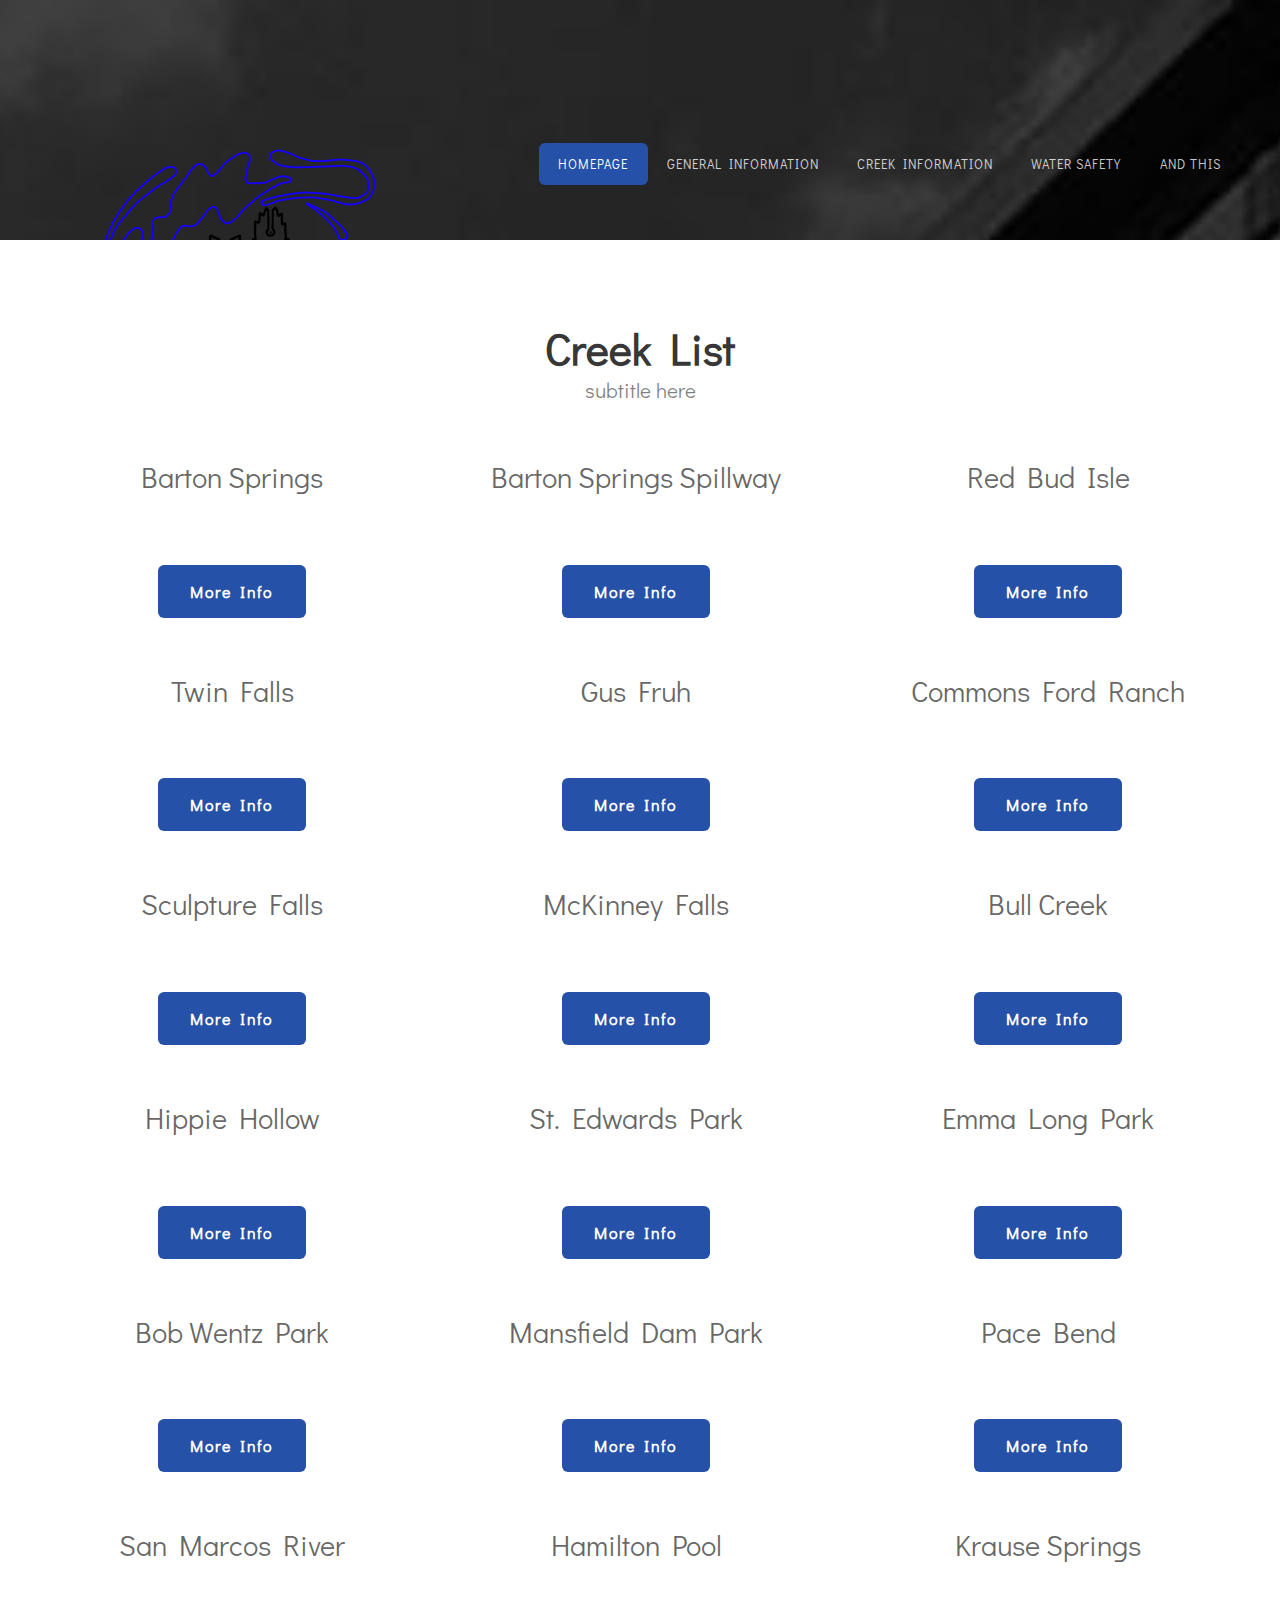
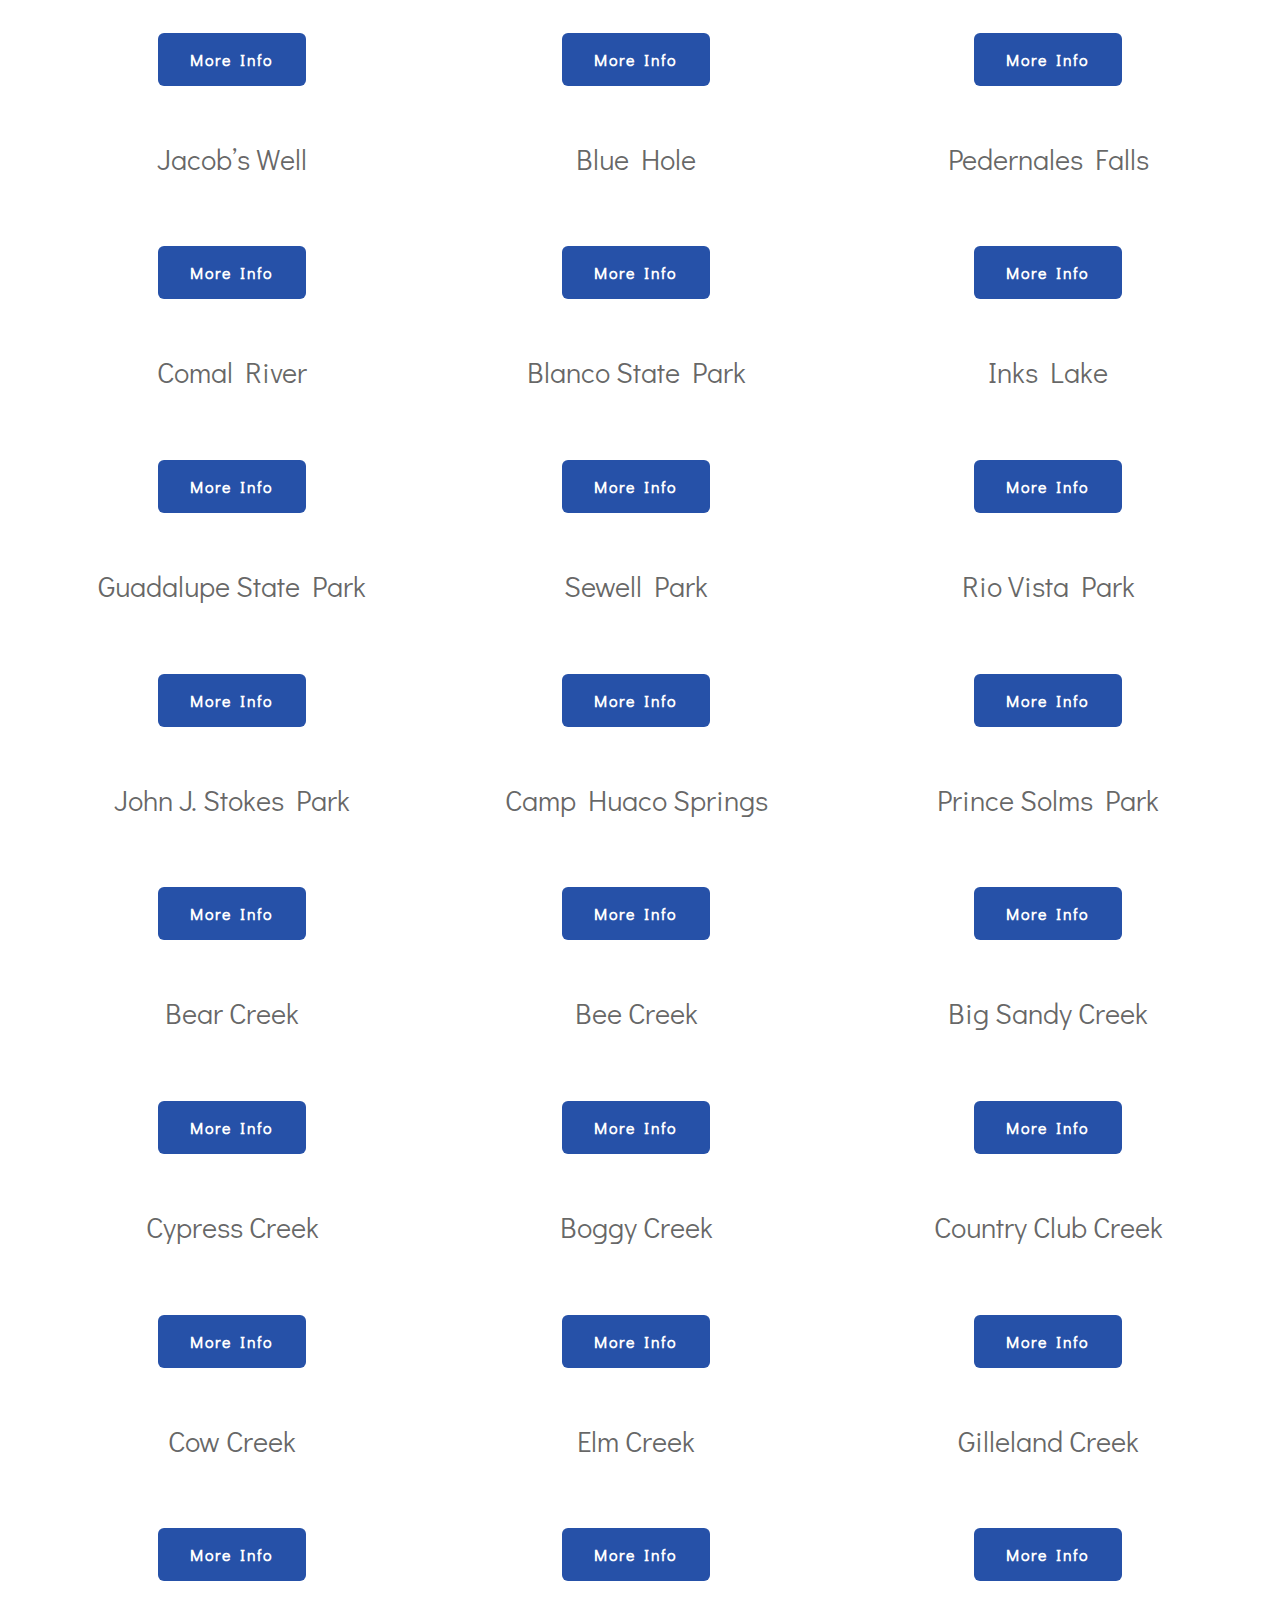
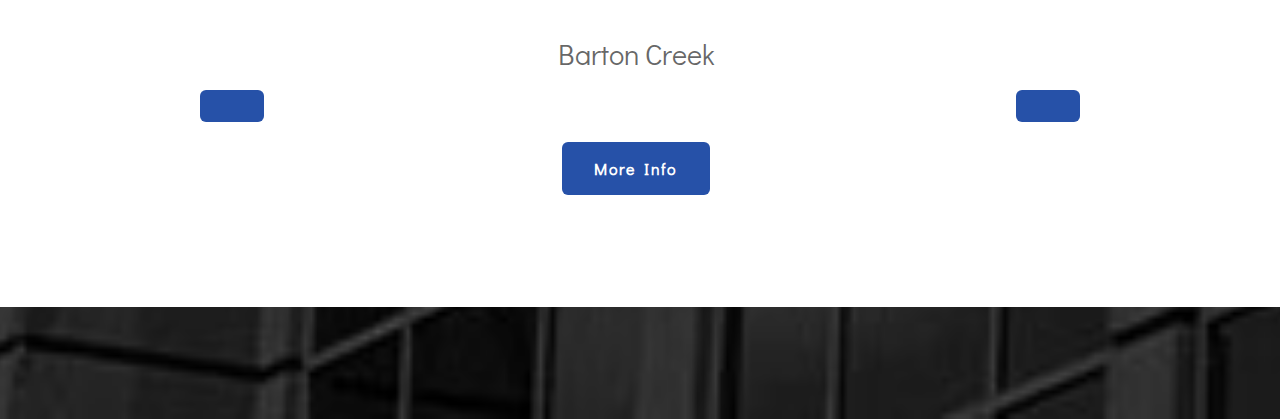
==== Data.html @ 2e0d434b "Update Data.html" ====
<!DOCTYPE html PUBLIC "-//W3C//DTD XHTML 1.0 Strict//EN" "http://www.w3.org/TR/xhtml1/DTD/xhtml1-strict.dtd">
<!--
Design by TEMPLATED
http://templated.co
Released for free under the Creative Commons Attribution License

Name       : Assembly 
Description: A two-column, fixed-width design with dark color scheme.
Version    : 1.0
Released   : 20140330

-->
<html xmlns="http://www.w3.org/1999/xhtml">
<head>
<meta http-equiv="Content-Type" content="text/html; charset=utf-8" />
<title></title>
<meta name="keywords" content="" />
<meta name="description" content="" />
<link href="http://fonts.googleapis.com/css?family=Didact+Gothic" rel="stylesheet" />
<link href="default.css" rel="stylesheet" type="text/css" media="all" />
<link href="fonts.css" rel="stylesheet" type="text/css" media="all" />

<!--[if IE 6]><link href="default_ie6.css" rel="stylesheet" type="text/css" /><![endif]-->
</head>
<body>
<div id="header-wrapper">
	<div id="header" class="container">
		<div id="logo">
			<left><a href="index.html"><img src="Watxrfinal.png" alt="Logo" style="width:400px;height:300px;"></a></left>
		</div>
		<div id="menu">
			<ul>
				<li class="active"><a href="index.html" accesskey="1" title="">Homepage</a></li>
				<li><a href="#" accesskey="2" title="">General Information</a></li>
				<li><a href="Data.html" accesskey="3" title="">Creek Information</a></li>
				<li><a href="#" accesskey="4" title="">Water Safety</a></li>
				<li><a href="#" accesskey="5" title="">And this</a></li>
			</ul>
		</div>
	</div>

<div id="wrapper">
	<div id="three-column" class="container">	
		<div class="title">		
			<h2>Creek List</h2>
			<span class="byline">subtitle here</span>
			
		</div>
		<div class="boxA">
			<p style="font-size:180%;">Barton Springs</p>
			<a href="#" class="button button-alt">More Info</a>
			
		</div>
		<div class="boxB">
			<p  style="font-size:180%;">Barton Springs Spillway</p>
			<a href="#" class="button button-alt">More Info</a>
			
		</div>
			
		<div class="boxC">
			<p  style="font-size:180%;">Red Bud Isle</p>
			<a href="#" class="button button-alt">More Info</a>
		</div>
	</div>
	
	<div id="three-column" class="container">
		<div class="title">
			<h6></h6>
			<span class="byline"></span>
			
		</div>
		<div class="boxA">
			<p style="font-size:180%;">Twin Falls</p>
			<a href="#" class="button button-alt">More Info</a>
			
		</div>
		<div class="boxB">
			<p  style="font-size:180%;">Gus Fruh</p>
			<a href="#" class="button button-alt">More Info</a>
			
		</div>
			
		<div class="boxC">
			<p  style="font-size:180%;">Commons Ford Ranch</p>
			<a href="#" class="button button-alt">More Info</a>
		</div>
	</div>

	<div id="three-column" class="container">
		<div class="title">
			<h6></h6>
			<span class="byline"></span>
			
		</div>
		<div class="boxA">
			<p style="font-size:180%;">Sculpture Falls</p>
			<a href="#" class="button button-alt">More Info</a>
			
		</div>
		<div class="boxB">
			<p  style="font-size:180%;">McKinney Falls</p>
			<a href="#" class="button button-alt">More Info</a>
			
		</div>
			
		<div class="boxC">
			<p  style="font-size:180%;">Bull Creek</p>
			<a href="#" class="button button-alt">More Info</a>
		</div>
	</div>
	
	<div id="three-column" class="container">
		<div class="title">
			<h6></h6>
			<span class="byline"></span>
			
		</div>
		<div class="boxA">
			<p style="font-size:180%;">Hippie Hollow</p>
			<a href="#" class="button button-alt">More Info</a>
			
		</div>
		<div class="boxB">
			<p  style="font-size:180%;">St. Edwards Park</p>
			<a href="#" class="button button-alt">More Info</a>
			
		</div>
			
		<div class="boxC">
			<p  style="font-size:180%;">Emma Long Park</p>
			<a href="#" class="button button-alt">More Info</a>
		</div>
	</div>

	<div id="three-column" class="container">
		<div class="title">
			<h6></h6>
			<span class="byline"></span>
			
		</div>
		<div class="boxA">
			<p style="font-size:180%;">Bob Wentz Park</p>
			<a href="#" class="button button-alt">More Info</a>
			
		</div>
		<div class="boxB">
			<p  style="font-size:180%;">Mansfield Dam Park</p>
			<a href="#" class="button button-alt">More Info</a>
			
		</div>
			
		<div class="boxC">
			<p  style="font-size:180%;">Pace Bend</p>
			<a href="#" class="button button-alt">More Info</a>
		</div>
	</div>
	
	<div id="three-column" class="container">
		<div class="title">
			<h6></h6>
			<span class="byline"></span>
			
		</div>
		<div class="boxA">
			<p style="font-size:180%;">San Marcos River</p>
			<a href="#" class="button button-alt">More Info</a>
			
		</div>
		<div class="boxB">
			<p  style="font-size:180%;">Hamilton Pool</p>
			<a href="#" class="button button-alt">More Info</a>
			
		</div>
			
		<div class="boxC">
			<p  style="font-size:180%;">Krause Springs</p>
			<a href="#" class="button button-alt">More Info</a>
		</div>
	</div>
	
	<div id="three-column" class="container">
		<div class="title">
			<h6></h6>
			<span class="byline"></span>
			
		</div>
		<div class="boxA">
			<p style="font-size:180%;">Jacob’s Well</p>
			<a href="#" class="button button-alt">More Info</a>
			
		</div>
		<div class="boxB">
			<p  style="font-size:180%;">Blue Hole</p>
			<a href="#" class="button button-alt">More Info</a>
			
		</div>
			
		<div class="boxC">
			<p  style="font-size:180%;">Pedernales Falls</p>
			<a href="#" class="button button-alt">More Info</a>
		</div>
	</div>
	
	<div id="three-column" class="container">
		<div class="title">
			<h6></h6>
			<span class="byline"></span>
			
		</div>
		<div class="boxA">
			<p style="font-size:180%;">Comal River</p>
			<a href="#" class="button button-alt">More Info</a>
			
		</div>
		<div class="boxB">
			<p  style="font-size:180%;">Blanco State Park</p>
			<a href="#" class="button button-alt">More Info</a>
			
		</div>
			
		<div class="boxC">
			<p  style="font-size:180%;">Inks Lake</p>
			<a href="#" class="button button-alt">More Info</a>
		</div>
	</div>
	
	<div id="three-column" class="container">
		<div class="title">
			<h6></h6>
			<span class="byline"></span>
			
		</div>
		<div class="boxA">
			<p style="font-size:180%;">Guadalupe State Park</p>
			<a href="#" class="button button-alt">More Info</a>
			
		</div>
		<div class="boxB">
			<p  style="font-size:180%;">Sewell Park</p>
			<a href="#" class="button button-alt">More Info</a>
			
		</div>
			
		<div class="boxC">
			<p  style="font-size:180%;">Rio Vista Park</p>
			<a href="#" class="button button-alt">More Info</a>
		</div>
	</div>
	
	<div id="three-column" class="container">
		<div class="title">
			<h6></h6>
			<span class="byline"></span>
			
		</div>
		<div class="boxA">
			<p style="font-size:180%;">John J. Stokes Park</p>
			<a href="#" class="button button-alt">More Info</a>
			
		</div>
		<div class="boxB">
			<p  style="font-size:180%;">Camp Huaco Springs</p>
			<a href="#" class="button button-alt">More Info</a>
			
		</div>
			
		<div class="boxC">
			<p  style="font-size:180%;">Prince Solms Park</p>
			<a href="#" class="button button-alt">More Info</a>
		</div>
	</div>
	
	<div id="three-column" class="container">
		<div class="title">
			<h6></h6>
			<span class="byline"></span>
			
		</div>
		<div class="boxA">
			<p style="font-size:180%;">Bear Creek</p>
			<a href="#" class="button button-alt">More Info</a>
			
		</div>
		<div class="boxB">
			<p  style="font-size:180%;">Bee Creek</p>
			<a href="#" class="button button-alt">More Info</a>
			
		</div>
			
		<div class="boxC">
			<p  style="font-size:180%;">Big Sandy Creek</p>
			<a href="#" class="button button-alt">More Info</a>
		</div>
		
		<div id="three-column" class="container">
		<div class="title">
			<h6></h6>
			<span class="byline"></span>
			
		</div>
		<div class="boxA">
			<p style="font-size:180%;">Cypress Creek</p>
			<a href="#" class="button button-alt">More Info</a>
			
		</div>
		<div class="boxB">
			<p  style="font-size:180%;">Boggy Creek</p>
			<a href="#" class="button button-alt">More Info</a>
			
		</div>
			
		<div class="boxC">
			<p  style="font-size:180%;">Country Club Creek</p>
			<a href="#" class="button button-alt">More Info</a>
		</div>
			
	<div id="three-column" class="container">
		<div class="title">
			<h6></h6>
			<span class="byline"></span>
			
		</div>
		<div class="boxA">
			<p style="font-size:180%;">Cow Creek</p>
			<a href="#" class="button button-alt">More Info</a>
			
		</div>
		<div class="boxB">
			<p  style="font-size:180%;">Elm Creek</p>
			<a href="#" class="button button-alt">More Info</a>
			
		</div>
			
		<div class="boxC">
			<p  style="font-size:180%;">Gilleland Creek</p>
			<a href="#" class="button button-alt">More Info</a>
		</div>
	</div>
			
	<div id="three-column" class="container">
		<div class="title">
			<h6></h6>
			<span class="byline"></span>
			
		</div>
		<div class="boxA">
			<p style="font-size:180%;"></p>
			<a href="#" class="button button-alt"></a>
			
		</div>
		<div class="boxB">
			<p  style="font-size:180%;">Barton Creek</p>
			<a href="#" class="button button-alt">More Info</a>
			
		</div>
			
		<div class="boxC">
			<p  style="font-size:180%;"></p>
			<a href="#" class="button button-alt"></a>
		</div>
	</div>
---- default.css ----
html, body
	{
		height: 100%;
	}
	
	body
	{
		margin: 0px;
		padding: 0px;
		background: #181818;
		font-family: 'Didact Gothic', sans-serif;
		font-size: 12pt;
		font-weight: 200;
		color: #FFF;
	}
	
	
	h1, h2, h3
	{
		margin: 0;
		padding: 0;
	}
	
	p, ol, ul
	{
		margin-top: 0;
	}
	
	ol, ul
	{
		padding: 0;
		list-style: none;
	}
	
	p
	{
		line-height: 180%;
	}
	
	strong
	{
	}
	
	a
	{
		color: #ee0000;
	}
	
	a:hover
	{
		text-decoration: none;
	}
	
	.container
	{
		overflow: hidden;
		margin: 0em auto;
		width: 1200px;
	}
	
/*********************************************************************************/
/* Image Style                                                                   */
/*********************************************************************************/

	.image
	{
		display: inline-block;
	}
	
	.image img
	{
		display: block;
		width: 100%;
	}
	
	.image-full
	{
		display: block;
		width: 100%;
		margin: 0 0 2em 0;
	}
	
	.image-left
	{
		float: left;
		margin: 0 2em 2em 0;
	}
	
	.image-centered
	{
		display: block;
		margin: 0 0 2em 0;
	}
	
	.image-centered img
	{
		margin: 0 auto;
		width: auto;
	}

/*********************************************************************************/
/* List Styles                                                                   */
/*********************************************************************************/

	ul.style1
	{
	}
	
	ul.actions
	{
	}
	
	ul.actions li
	{
		display: inline-block;
		padding: 0em 0.50em;
	}


/*********************************************************************************/
/* Social Icon Styles                                                            */
/*********************************************************************************/

	ul.contact
	{
		margin: 0;
		padding: 2em 0em 0em 0em;
		list-style: none;
	}
	
	ul.contact li
	{
		display: inline-block;
		padding: 0em 0.30em;
		font-size: 1em;
	}
	
	ul.contact li span
	{
		display: none;
		margin: 0;
		padding: 0;
	}
	
	ul.contact li a
	{
		color: #FFF;
	}
	
	ul.contact li a:before
	{
		display: inline-block;
		background: #3f3f3f;
		width: 40px;
		height: 40px;
		line-height: 40px;
		border-radius: 20px;
		text-align: center;
		color: #FFFFFF;
	}
	
	ul.contact li a.icon-twitter:before { background: #2DAAE4; }
	ul.contact li a.icon-facebook:before { background: #39599F; }
	ul.contact li a.icon-dribbble:before { background: #C4376B;	}
	ul.contact li a.icon-tumblr:before { background: #31516A; }
	ul.contact li a.icon-rss:before { background: #F2600B; }

/*********************************************************************************/
/* Button Style                                                                  */
/*********************************************************************************/

	.button
	{
		display: inline-block;
		padding: 1em 2em 1em 2em;
		letter-spacing: 0.10em;
		margin-top: 2em;
		padding: 1.40em 3em;
		background: #2651a8;
		border-radius: 6px;
		text-decoration: none;
		font-weight: 700;
		font-size: 1em;
		color: #FFF;
	}
	
	.button-alt
	{
		padding: 1em 2em;
		border-color: rgba(0,0,0,.8);
		color: #FFF;
	}
		
/*********************************************************************************/
/* 4-column                                                                      */
/*********************************************************************************/

	.box1,
	.box2,
	.box3,
	.box4
	{
		width: 235px;
	}
	
	.box1,
	.box2,
	.box3,
	{
		float: left;
		margin-right: 20px;
	}
	
	.box4
	{
		float: right;
	}
	
/*********************************************************************************/
/* 3-column                                                                      */
/*********************************************************************************/

	.boxA,
	.boxB,
	.boxC
	{
		width: 384px;
	}

	.boxA,
	.boxB
	{
		float: left;
		margin-right: 20px;
	}
	
	.boxC
	{
		float: right;
	}

/*********************************************************************************/
/* 2-column                                                                      */
/*********************************************************************************/

	.tbox1,
	.tbox2
	{
		width: 575px;
	}
	
	.tbox1
	{
		float: left;
	}

	.tbox2
	{
		float: right;
	}

	
/*********************************************************************************/
/* Heading Titles                                                                */
/*********************************************************************************/

	.title
	{
		margin-bottom: 3em;
	}
	
	.title h2
	{
		font-size: 2.7em;
	}
	
	.title .byline
	{
		font-size: 1.3em;
		color: rgba(255,255,255,0.60);
	}

/*********************************************************************************/
/* Header                                                                        */
/*********************************************************************************/

	#wrapper
	{
		position: relative;
		padding: 5em 0em 7em 0em;
		background: #FFF;
	}

/*********************************************************************************/
/* Header                                                                        */
/*********************************************************************************/

	#header-wrapper
	{
		position: relative;
		padding: 5em 0em 7em 0em;
		background: #111111 url(images/header-bg.jpg) no-repeat center;
		background-size: cover;
	}

	#header
	{
		position: relative;
		padding: 5em 0em;
	}

/*********************************************************************************/
/* Logo                                                                          */
/*********************************************************************************/

	#logo
	{
		position: absolute;
		top: 3.6em;
		left: 0;
	}
	
	#logo h1
	{
		font-size: 2.6em;
		color: #79C255;
	}
	
	#logo a
	{
		text-decoration: none;
		color: rgba(255,255,255,1);
	}

/*********************************************************************************/
/* Menu                                                                          */
/*********************************************************************************/

	#menu
	{
		position: absolute;
		top: 4.5em;
		right: 0;
	}
	
	#menu ul
	{
		display: inline-block;
	}
	
	#menu li
	{
		display: block;
		float: left;
		text-align: center;
	}
	
	#menu li a, #menu li span
	{
		padding: 1em 1.5em;
		letter-spacing: 1px;
		text-decoration: none;
		text-transform: uppercase;
		font-size: 0.8em;
		color: rgba(255,255,255,0.80);
	}
	
	#menu li:hover a, #menu li.active a, #menu li.active span
	{
	}
	
	#menu .active a
	{
		background: #2651a8;
		border-radius: 6px;
		color: rgba(255,255,255,1);
	}
	
	#menu .icon
	{
	}

/*********************************************************************************/
/* Banner                                                                        */
/*********************************************************************************/

	#banner
	{
		padding-top: 10em;
		text-align: center;
	}
	
	#banner .title h2
	{
		font-size: 4em;
	}
	
	#banner .title .byline
	{
		font-size: 2em;
	}
	
	#banner .button
	{
		margin-top: 2em;
		padding: 1.40em 3em;
		border-radius: 6px;
		font-weight: 700;
		font-size: 1em;
		
	}
	
	.banner
	{
		margin-bottom: 5em;
	}

/*********************************************************************************/
/* Page                                                                          */
/*********************************************************************************/

	#page
	{
	}

/*********************************************************************************/
/* Content                                                                       */
/*********************************************************************************/

	#content
	{
	}

/*********************************************************************************/
/* Sidebar                                                                       */
/*********************************************************************************/

	#sidebar
	{
	}

/*********************************************************************************/
/* Footer                                                                        */
/*********************************************************************************/

	#footer
	{
	}

/*********************************************************************************/
/* Copyright                                                                     */
/*********************************************************************************/

	#copyright
	{
		overflow: hidden;
		padding: 5em 0em;
		border-top: 1px solid rgba(0,0,0,0.08);
	}
	
	#copyright p
	{
		text-align: center;
		font-size: 1em;
		color: rgba(255,255,255,0.3);
	}
	
	#copyright a
	{
		text-decoration: none;
		color: rgba(255,255,255,0.6);
	}


/*********************************************************************************/
/* Welcome                                                                       */
/*********************************************************************************/

	#welcome
	{
		position: relative;
		padding: 7em 0em 7em 0em;
		background: #2651a8;
		background-size: cover;
		text-align: center;
	}
	
	#welcome .container
	{
		width: 1000px;
		padding: 0px 100px;
		color: rgba(255,255,255,0.8);
	}
	
	#welcome a
	{
		color: rgba(255,255,255,1);
	}
	
	#welcome .button
	{
		background: #FFF;
		color: #2651a8;
	}


/*********************************************************************************/
/* Extra                                                                         */
/*********************************************************************************/

	#three-column
	{
		text-align: center;
		color: rgba(0,0,0,0.6);
	}

	#three-column .fa
	{
		display: block;
		padding: 1em 0em;
		color: rgba(0,0,0,1);
		font-size: 2em;
	}
	
	#three-column .title h2
	{
		font-weight: bold;
		color: rgba(0,0,0,0.8);
	}

	#three-column .title .byline
	{
		text-align: center;
		color: rgba(0,0,0,.5);
	}
---- fonts.css ----
@charset 'UTF-8';

@font-face{font-family:'FontAwesome';src:url('font/fontawesome-webfont.eot?v=4.0.1');src:url('font/fontawesome-webfont.eot?#iefix&v=4.0.1') format('embedded-opentype'),url('font/fontawesome-webfont.woff?v=4.0.1') format('woff'),url('font/fontawesome-webfont.ttf?v=4.0.1') format('truetype'),url('font/fontawesome-webfont.svg?v=4.0.1#fontawesomeregular') format('svg');font-weight:normal;font-style:normal}

/*********************************************************************************/
/* Icons                                                                         */
/* Powered by Font Awesome by Dave Gandy | http://fontawesome.io                 */
/* Licensed under the SIL OFL 1.1 (font), MIT (CSS)                              */
/*********************************************************************************/

	.fa
	{
		text-decoration: none;
	}

		.fa:before
		{
			display:inline-block;
			font-family: FontAwesome;
			font-size: 1.25em;
			text-decoration: none;
			font-style: normal;
			font-weight: normal;
			line-height: 1;
			-webkit-font-smoothing:antialiased;
			-moz-osx-font-smoothing:grayscale;
		}

		.fa-lg{font-size:1.3333333333333333em;line-height:.75em;vertical-align:-15%}
		.fa-2x{font-size:2em}
		.fa-3x{font-size:3em}
		.fa-4x{font-size:4em}
		.fa-5x{font-size:5em}
		.fa-fw{width:1.2857142857142858em;text-align:center}
		.fa-ul{padding-left:0;margin-left:2.142857142857143em;list-style-type:none}.fa-ul>li{position:relative}
		.fa-li{position:absolute;left:-2.142857142857143em;width:2.142857142857143em;top:.14285714285714285em;text-align:center}.fa-li.fa-lg{left:-1.8571428571428572em}
		.fa-border{padding:.2em .25em .15em;border:solid .08em #eee;border-radius:.1em}
		.pull-right{float:right}
		.pull-left{float:left}
		.fa.pull-left{margin-right:.3em}
		.fa.pull-right{margin-left:.3em}
		.fa-spin{-webkit-animation:spin 2s infinite linear;-moz-animation:spin 2s infinite linear;-o-animation:spin 2s infinite linear;animation:spin 2s infinite linear}
		@-moz-keyframes spin{0%{-moz-transform:rotate(0deg)} 100%{-moz-transform:rotate(359deg)}}@-webkit-keyframes spin{0%{-webkit-transform:rotate(0deg)} 100%{-webkit-transform:rotate(359deg)}}@-o-keyframes spin{0%{-o-transform:rotate(0deg)} 100%{-o-transform:rotate(359deg)}}@-ms-keyframes spin{0%{-ms-transform:rotate(0deg)} 100%{-ms-transform:rotate(359deg)}}@keyframes spin{0%{transform:rotate(0deg)} 100%{transform:rotate(359deg)}}.fa-rotate-90{filter:progid:DXImageTransform.Microsoft.BasicImage(rotation=1);-webkit-transform:rotate(90deg);-moz-transform:rotate(90deg);-ms-transform:rotate(90deg);-o-transform:rotate(90deg);transform:rotate(90deg)}
		.fa-rotate-180{filter:progid:DXImageTransform.Microsoft.BasicImage(rotation=2);-webkit-transform:rotate(180deg);-moz-transform:rotate(180deg);-ms-transform:rotate(180deg);-o-transform:rotate(180deg);transform:rotate(180deg)}
		.fa-rotate-270{filter:progid:DXImageTransform.Microsoft.BasicImage(rotation=3);-webkit-transform:rotate(270deg);-moz-transform:rotate(270deg);-ms-transform:rotate(270deg);-o-transform:rotate(270deg);transform:rotate(270deg)}
		.fa-flip-horizontal{filter:progid:DXImageTransform.Microsoft.BasicImage(rotation=0, mirror=1);-webkit-transform:scale(-1, 1);-moz-transform:scale(-1, 1);-ms-transform:scale(-1, 1);-o-transform:scale(-1, 1);transform:scale(-1, 1)}
		.fa-flip-vertical{filter:progid:DXImageTransform.Microsoft.BasicImage(rotation=2, mirror=1);-webkit-transform:scale(1, -1);-moz-transform:scale(1, -1);-ms-transform:scale(1, -1);-o-transform:scale(1, -1);transform:scale(1, -1)}
		.fa-stack{position:relative;display:inline-block;width:2em;height:2em;line-height:2em;vertical-align:middle}
		.fa-stack-1x,.fa-stack-2x{position:absolute;left:0;width:100%;text-align:center}
		.fa-stack-1x{line-height:inherit}
		.fa-stack-2x{font-size:2em}
		.fa-inverse{color:#fff}
		.fa-glass:before{content:"\f000"}
		.fa-music:before{content:"\f001"}
		.fa-search:before{content:"\f002"}
		.fa-envelope-o:before{content:"\f003"}
		.fa-heart:before{content:"\f004"}
		.fa-star:before{content:"\f005"}
		.fa-star-o:before{content:"\f006"}
		.fa-user:before{content:"\f007"}
		.fa-film:before{content:"\f008"}
		.fa-th-large:before{content:"\f009"}
		.fa-th:before{content:"\f00a"}
		.fa-th-list:before{content:"\f00b"}
		.fa-check:before{content:"\f00c"}
		.fa-times:before{content:"\f00d"}
		.fa-search-plus:before{content:"\f00e"}
		.fa-search-minus:before{content:"\f010"}
		.fa-power-off:before{content:"\f011"}
		.fa-signal:before{content:"\f012"}
		.fa-gear:before,.fa-cog:before{content:"\f013"}
		.fa-trash-o:before{content:"\f014"}
		.fa-home:before{content:"\f015"}
		.fa-file-o:before{content:"\f016"}
		.fa-clock-o:before{content:"\f017"}
		.fa-road:before{content:"\f018"}
		.fa-download:before{content:"\f019"}
		.fa-arrow-circle-o-down:before{content:"\f01a"}
		.fa-arrow-circle-o-up:before{content:"\f01b"}
		.fa-inbox:before{content:"\f01c"}
		.fa-play-circle-o:before{content:"\f01d"}
		.fa-rotate-right:before,.fa-repeat:before{content:"\f01e"}
		.fa-refresh:before{content:"\f021"}
		.fa-list-alt:before{content:"\f022"}
		.fa-lock:before{content:"\f023"}
		.fa-flag:before{content:"\f024"}
		.fa-headphones:before{content:"\f025"}
		.fa-volume-off:before{content:"\f026"}
		.fa-volume-down:before{content:"\f027"}
		.fa-volume-up:before{content:"\f028"}
		.fa-qrcode:before{content:"\f029"}
		.fa-barcode:before{content:"\f02a"}
		.fa-tag:before{content:"\f02b"}
		.fa-tags:before{content:"\f02c"}
		.fa-book:before{content:"\f02d"}
		.fa-bookmark:before{content:"\f02e"}
		.fa-print:before{content:"\f02f"}
		.fa-camera:before{content:"\f030"}
		.fa-font:before{content:"\f031"}
		.fa-bold:before{content:"\f032"}
		.fa-italic:before{content:"\f033"}
		.fa-text-height:before{content:"\f034"}
		.fa-text-width:before{content:"\f035"}
		.fa-align-left:before{content:"\f036"}
		.fa-align-center:before{content:"\f037"}
		.fa-align-right:before{content:"\f038"}
		.fa-align-justify:before{content:"\f039"}
		.fa-list:before{content:"\f03a"}
		.fa-dedent:before,.fa-outdent:before{content:"\f03b"}
		.fa-indent:before{content:"\f03c"}
		.fa-video-camera:before{content:"\f03d"}
		.fa-picture-o:before{content:"\f03e"}
		.fa-pencil:before{content:"\f040"}
		.fa-map-marker:before{content:"\f041"}
		.fa-adjust:before{content:"\f042"}
		.fa-tint:before{content:"\f043"}
		.fa-edit:before,.fa-pencil-square-o:before{content:"\f044"}
		.fa-share-square-o:before{content:"\f045"}
		.fa-check-square-o:before{content:"\f046"}
		.fa-move:before{content:"\f047"}
		.fa-step-backward:before{content:"\f048"}
		.fa-fast-backward:before{content:"\f049"}
		.fa-backward:before{content:"\f04a"}
		.fa-play:before{content:"\f04b"}
		.fa-pause:before{content:"\f04c"}
		.fa-stop:before{content:"\f04d"}
		.fa-forward:before{content:"\f04e"}
		.fa-fast-forward:before{content:"\f050"}
		.fa-step-forward:before{content:"\f051"}
		.fa-eject:before{content:"\f052"}
		.fa-chevron-left:before{content:"\f053"}
		.fa-chevron-right:before{content:"\f054"}
		.fa-plus-circle:before{content:"\f055"}
		.fa-minus-circle:before{content:"\f056"}
		.fa-times-circle:before{content:"\f057"}
		.fa-check-circle:before{content:"\f058"}
		.fa-question-circle:before{content:"\f059"}
		.fa-info-circle:before{content:"\f05a"}
		.fa-crosshairs:before{content:"\f05b"}
		.fa-times-circle-o:before{content:"\f05c"}
		.fa-check-circle-o:before{content:"\f05d"}
		.fa-ban:before{content:"\f05e"}
		.fa-arrow-left:before{content:"\f060"}
		.fa-arrow-right:before{content:"\f061"}
		.fa-arrow-up:before{content:"\f062"}
		.fa-arrow-down:before{content:"\f063"}
		.fa-mail-forward:before,.fa-share:before{content:"\f064"}
		.fa-resize-full:before{content:"\f065"}
		.fa-resize-small:before{content:"\f066"}
		.fa-plus:before{content:"\f067"}
		.fa-minus:before{content:"\f068"}
		.fa-asterisk:before{content:"\f069"}
		.fa-exclamation-circle:before{content:"\f06a"}
		.fa-gift:before{content:"\f06b"}
		.fa-leaf:before{content:"\f06c"}
		.fa-fire:before{content:"\f06d"}
		.fa-eye:before{content:"\f06e"}
		.fa-eye-slash:before{content:"\f070"}
		.fa-warning:before,.fa-exclamation-triangle:before{content:"\f071"}
		.fa-plane:before{content:"\f072"}
		.fa-calendar:before{content:"\f073"}
		.fa-random:before{content:"\f074"}
		.fa-comment:before{content:"\f075"}
		.fa-magnet:before{content:"\f076"}
		.fa-chevron-up:before{content:"\f077"}
		.fa-chevron-down:before{content:"\f078"}
		.fa-retweet:before{content:"\f079"}
		.fa-shopping-cart:before{content:"\f07a"}
		.fa-folder:before{content:"\f07b"}
		.fa-folder-open:before{content:"\f07c"}
		.fa-resize-vertical:before{content:"\f07d"}
		.fa-resize-horizontal:before{content:"\f07e"}
		.fa-bar-chart-o:before{content:"\f080"}
		.fa-twitter-square:before{content:"\f081"}
		.fa-facebook-square:before{content:"\f082"}
		.fa-camera-retro:before{content:"\f083"}
		.fa-key:before{content:"\f084"}
		.fa-gears:before,.fa-cogs:before{content:"\f085"}
		.fa-comments:before{content:"\f086"}
		.fa-thumbs-o-up:before{content:"\f087"}
		.fa-thumbs-o-down:before{content:"\f088"}
		.fa-star-half:before{content:"\f089"}
		.fa-heart-o:before{content:"\f08a"}
		.fa-sign-out:before{content:"\f08b"}
		.fa-linkedin-square:before{content:"\f08c"}
		.fa-thumb-tack:before{content:"\f08d"}
		.fa-external-link:before{content:"\f08e"}
		.fa-sign-in:before{content:"\f090"}
		.fa-trophy:before{content:"\f091"}
		.fa-github-square:before{content:"\f092"}
		.fa-upload:before{content:"\f093"}
		.fa-lemon-o:before{content:"\f094"}
		.fa-phone:before{content:"\f095"}
		.fa-square-o:before{content:"\f096"}
		.fa-bookmark-o:before{content:"\f097"}
		.fa-phone-square:before{content:"\f098"}
		.fa-twitter:before{content:"\f099"}
		.fa-facebook:before{content:"\f09a"}
		.fa-github:before{content:"\f09b"}
		.fa-unlock:before{content:"\f09c"}
		.fa-credit-card:before{content:"\f09d"}
		.fa-rss:before{content:"\f09e"}
		.fa-hdd-o:before{content:"\f0a0"}
		.fa-bullhorn:before{content:"\f0a1"}
		.fa-bell:before{content:"\f0f3"}
		.fa-certificate:before{content:"\f0a3"}
		.fa-hand-o-right:before{content:"\f0a4"}
		.fa-hand-o-left:before{content:"\f0a5"}
		.fa-hand-o-up:before{content:"\f0a6"}
		.fa-hand-o-down:before{content:"\f0a7"}
		.fa-arrow-circle-left:before{content:"\f0a8"}
		.fa-arrow-circle-right:before{content:"\f0a9"}
		.fa-arrow-circle-up:before{content:"\f0aa"}
		.fa-arrow-circle-down:before{content:"\f0ab"}
		.fa-globe:before{content:"\f0ac"}
		.fa-wrench:before{content:"\f0ad"}
		.fa-tasks:before{content:"\f0ae"}
		.fa-filter:before{content:"\f0b0"}
		.fa-briefcase:before{content:"\f0b1"}
		.fa-fullscreen:before{content:"\f0b2"}
		.fa-group:before{content:"\f0c0"}
		.fa-chain:before,.fa-link:before{content:"\f0c1"}
		.fa-cloud:before{content:"\f0c2"}
		.fa-flask:before{content:"\f0c3"}
		.fa-cut:before,.fa-scissors:before{content:"\f0c4"}
		.fa-copy:before,.fa-files-o:before{content:"\f0c5"}
		.fa-paperclip:before{content:"\f0c6"}
		.fa-save:before,.fa-floppy-o:before{content:"\f0c7"}
		.fa-square:before{content:"\f0c8"}
		.fa-reorder:before{content:"\f0c9"}
		.fa-list-ul:before{content:"\f0ca"}
		.fa-list-ol:before{content:"\f0cb"}
		.fa-strikethrough:before{content:"\f0cc"}
		.fa-underline:before{content:"\f0cd"}
		.fa-table:before{content:"\f0ce"}
		.fa-magic:before{content:"\f0d0"}
		.fa-truck:before{content:"\f0d1"}
		.fa-pinterest:before{content:"\f0d2"}
		.fa-pinterest-square:before{content:"\f0d3"}
		.fa-google-plus-square:before{content:"\f0d4"}
		.fa-google-plus:before{content:"\f0d5"}
		.fa-money:before{content:"\f0d6"}
		.fa-caret-down:before{content:"\f0d7"}
		.fa-caret-up:before{content:"\f0d8"}
		.fa-caret-left:before{content:"\f0d9"}
		.fa-caret-right:before{content:"\f0da"}
		.fa-columns:before{content:"\f0db"}
		.fa-unsorted:before,.fa-sort:before{content:"\f0dc"}
		.fa-sort-down:before,.fa-sort-asc:before{content:"\f0dd"}
		.fa-sort-up:before,.fa-sort-desc:before{content:"\f0de"}
		.fa-envelope:before{content:"\f0e0"}
		.fa-linkedin:before{content:"\f0e1"}
		.fa-rotate-left:before,.fa-undo:before{content:"\f0e2"}
		.fa-legal:before,.fa-gavel:before{content:"\f0e3"}
		.fa-dashboard:before,.fa-tachometer:before{content:"\f0e4"}
		.fa-comment-o:before{content:"\f0e5"}
		.fa-comments-o:before{content:"\f0e6"}
		.fa-flash:before,.fa-bolt:before{content:"\f0e7"}
		.fa-sitemap:before{content:"\f0e8"}
		.fa-umbrella:before{content:"\f0e9"}
		.fa-paste:before,.fa-clipboard:before{content:"\f0ea"}
		.fa-lightbulb-o:before{content:"\f0eb"}
		.fa-exchange:before{content:"\f0ec"}
		.fa-cloud-download:before{content:"\f0ed"}
		.fa-cloud-upload:before{content:"\f0ee"}
		.fa-user-md:before{content:"\f0f0"}
		.fa-stethoscope:before{content:"\f0f1"}
		.fa-suitcase:before{content:"\f0f2"}
		.fa-bell-o:before{content:"\f0a2"}
		.fa-coffee:before{content:"\f0f4"}
		.fa-cutlery:before{content:"\f0f5"}
		.fa-file-text-o:before{content:"\f0f6"}
		.fa-building:before{content:"\f0f7"}
		.fa-hospital:before{content:"\f0f8"}
		.fa-ambulance:before{content:"\f0f9"}
		.fa-medkit:before{content:"\f0fa"}
		.fa-fighter-jet:before{content:"\f0fb"}
		.fa-beer:before{content:"\f0fc"}
		.fa-h-square:before{content:"\f0fd"}
		.fa-plus-square:before{content:"\f0fe"}
		.fa-angle-double-left:before{content:"\f100"}
		.fa-angle-double-right:before{content:"\f101"}
		.fa-angle-double-up:before{content:"\f102"}
		.fa-angle-double-down:before{content:"\f103"}
		.fa-angle-left:before{content:"\f104"}
		.fa-angle-right:before{content:"\f105"}
		.fa-angle-up:before{content:"\f106"}
		.fa-angle-down:before{content:"\f107"}
		.fa-desktop:before{content:"\f108"}
		.fa-laptop:before{content:"\f109"}
		.fa-tablet:before{content:"\f10a"}
		.fa-mobile-phone:before,.fa-mobile:before{content:"\f10b"}
		.fa-circle-o:before{content:"\f10c"}
		.fa-quote-left:before{content:"\f10d"}
		.fa-quote-right:before{content:"\f10e"}
		.fa-spinner:before{content:"\f110"}
		.fa-circle:before{content:"\f111"}
		.fa-mail-reply:before,.fa-reply:before{content:"\f112"}
		.fa-github-alt:before{content:"\f113"}
		.fa-folder-o:before{content:"\f114"}
		.fa-folder-open-o:before{content:"\f115"}
		.fa-expand-o:before{content:"\f116"}
		.fa-collapse-o:before{content:"\f117"}
		.fa-smile-o:before{content:"\f118"}
		.fa-frown-o:before{content:"\f119"}
		.fa-meh-o:before{content:"\f11a"}
		.fa-gamepad:before{content:"\f11b"}
		.fa-keyboard-o:before{content:"\f11c"}
		.fa-flag-o:before{content:"\f11d"}
		.fa-flag-checkered:before{content:"\f11e"}
		.fa-terminal:before{content:"\f120"}
		.fa-code:before{content:"\f121"}
		.fa-reply-all:before{content:"\f122"}
		.fa-mail-reply-all:before{content:"\f122"}
		.fa-star-half-empty:before,.fa-star-half-full:before,.fa-star-half-o:before{content:"\f123"}
		.fa-location-arrow:before{content:"\f124"}
		.fa-crop:before{content:"\f125"}
		.fa-code-fork:before{content:"\f126"}
		.fa-unlink:before,.fa-chain-broken:before{content:"\f127"}
		.fa-question:before{content:"\f128"}
		.fa-info:before{content:"\f129"}
		.fa-exclamation:before{content:"\f12a"}
		.fa-superscript:before{content:"\f12b"}
		.fa-subscript:before{content:"\f12c"}
		.fa-eraser:before{content:"\f12d"}
		.fa-puzzle-piece:before{content:"\f12e"}
		.fa-microphone:before{content:"\f130"}
		.fa-microphone-slash:before{content:"\f131"}
		.fa-shield:before{content:"\f132"}
		.fa-calendar-o:before{content:"\f133"}
		.fa-fire-extinguisher:before{content:"\f134"}
		.fa-rocket:before{content:"\f135"}
		.fa-maxcdn:before{content:"\f136"}
		.fa-chevron-circle-left:before{content:"\f137"}
		.fa-chevron-circle-right:before{content:"\f138"}
		.fa-chevron-circle-up:before{content:"\f139"}
		.fa-chevron-circle-down:before{content:"\f13a"}
		.fa-html5:before{content:"\f13b"}
		.fa-css3:before{content:"\f13c"}
		.fa-anchor:before{content:"\f13d"}
		.fa-unlock-o:before{content:"\f13e"}
		.fa-bullseye:before{content:"\f140"}
		.fa-ellipsis-horizontal:before{content:"\f141"}
		.fa-ellipsis-vertical:before{content:"\f142"}
		.fa-rss-square:before{content:"\f143"}
		.fa-play-circle:before{content:"\f144"}
		.fa-ticket:before{content:"\f145"}
		.fa-minus-square:before{content:"\f146"}
		.fa-minus-square-o:before{content:"\f147"}
		.fa-level-up:before{content:"\f148"}
		.fa-level-down:before{content:"\f149"}
		.fa-check-square:before{content:"\f14a"}
		.fa-pencil-square:before{content:"\f14b"}
		.fa-external-link-square:before{content:"\f14c"}
		.fa-share-square:before{content:"\f14d"}
		.fa-compass:before{content:"\f14e"}
		.fa-toggle-down:before,.fa-caret-square-o-down:before{content:"\f150"}
		.fa-toggle-up:before,.fa-caret-square-o-up:before{content:"\f151"}
		.fa-toggle-right:before,.fa-caret-square-o-right:before{content:"\f152"}
		.fa-euro:before,.fa-eur:before{content:"\f153"}
		.fa-gbp:before{content:"\f154"}
		.fa-dollar:before,.fa-usd:before{content:"\f155"}
		.fa-rupee:before,.fa-inr:before{content:"\f156"}
		.fa-cny:before,.fa-rmb:before,.fa-yen:before,.fa-jpy:before{content:"\f157"}
		.fa-ruble:before,.fa-rouble:before,.fa-rub:before{content:"\f158"}
		.fa-won:before,.fa-krw:before{content:"\f159"}
		.fa-bitcoin:before,.fa-btc:before{content:"\f15a"}
		.fa-file:before{content:"\f15b"}
		.fa-file-text:before{content:"\f15c"}
		.fa-sort-alpha-asc:before{content:"\f15d"}
		.fa-sort-alpha-desc:before{content:"\f15e"}
		.fa-sort-amount-asc:before{content:"\f160"}
		.fa-sort-amount-desc:before{content:"\f161"}
		.fa-sort-numeric-asc:before{content:"\f162"}
		.fa-sort-numeric-desc:before{content:"\f163"}
		.fa-thumbs-up:before{content:"\f164"}
		.fa-thumbs-down:before{content:"\f165"}
		.fa-youtube-square:before{content:"\f166"}
		.fa-youtube:before{content:"\f167"}
		.fa-xing:before{content:"\f168"}
		.fa-xing-square:before{content:"\f169"}
		.fa-youtube-play:before{content:"\f16a"}
		.fa-dropbox:before{content:"\f16b"}
		.fa-stack-overflow:before{content:"\f16c"}
		.fa-instagram:before{content:"\f16d"}
		.fa-flickr:before{content:"\f16e"}
		.fa-adn:before{content:"\f170"}
		.fa-bitbucket:before{content:"\f171"}
		.fa-bitbucket-square:before{content:"\f172"}
		.fa-tumblr:before{content:"\f173"}
		.fa-tumblr-square:before{content:"\f174"}
		.fa-long-arrow-down:before{content:"\f175"}
		.fa-long-arrow-up:before{content:"\f176"}
		.fa-long-arrow-left:before{content:"\f177"}
		.fa-long-arrow-right:before{content:"\f178"}
		.fa-apple:before{content:"\f179"}
		.fa-windows:before{content:"\f17a"}
		.fa-android:before{content:"\f17b"}
		.fa-linux:before{content:"\f17c"}
		.fa-dribbble:before{content:"\f17d"}
		.fa-skype:before{content:"\f17e"}
		.fa-foursquare:before{content:"\f180"}
		.fa-trello:before{content:"\f181"}
		.fa-female:before{content:"\f182"}
		.fa-male:before{content:"\f183"}
		.fa-gittip:before{content:"\f184"}
		.fa-sun-o:before{content:"\f185"}
		.fa-moon-o:before{content:"\f186"}
		.fa-archive:before{content:"\f187"}
		.fa-bug:before{content:"\f188"}
		.fa-vk:before{content:"\f189"}
		.fa-weibo:before{content:"\f18a"}
		.fa-renren:before{content:"\f18b"}
		.fa-pagelines:before{content:"\f18c"}
		.fa-stack-exchange:before{content:"\f18d"}
		.fa-arrow-circle-o-right:before{content:"\f18e"}
		.fa-arrow-circle-o-left:before{content:"\f190"}
		.fa-toggle-left:before,.fa-caret-square-o-left:before{content:"\f191"}
		.fa-dot-circle-o:before{content:"\f192"}
		.fa-wheelchair:before{content:"\f193"}
		.fa-vimeo-square:before{content:"\f194"}
		.fa-turkish-lira:before,.fa-try:before{content:"\f195"}
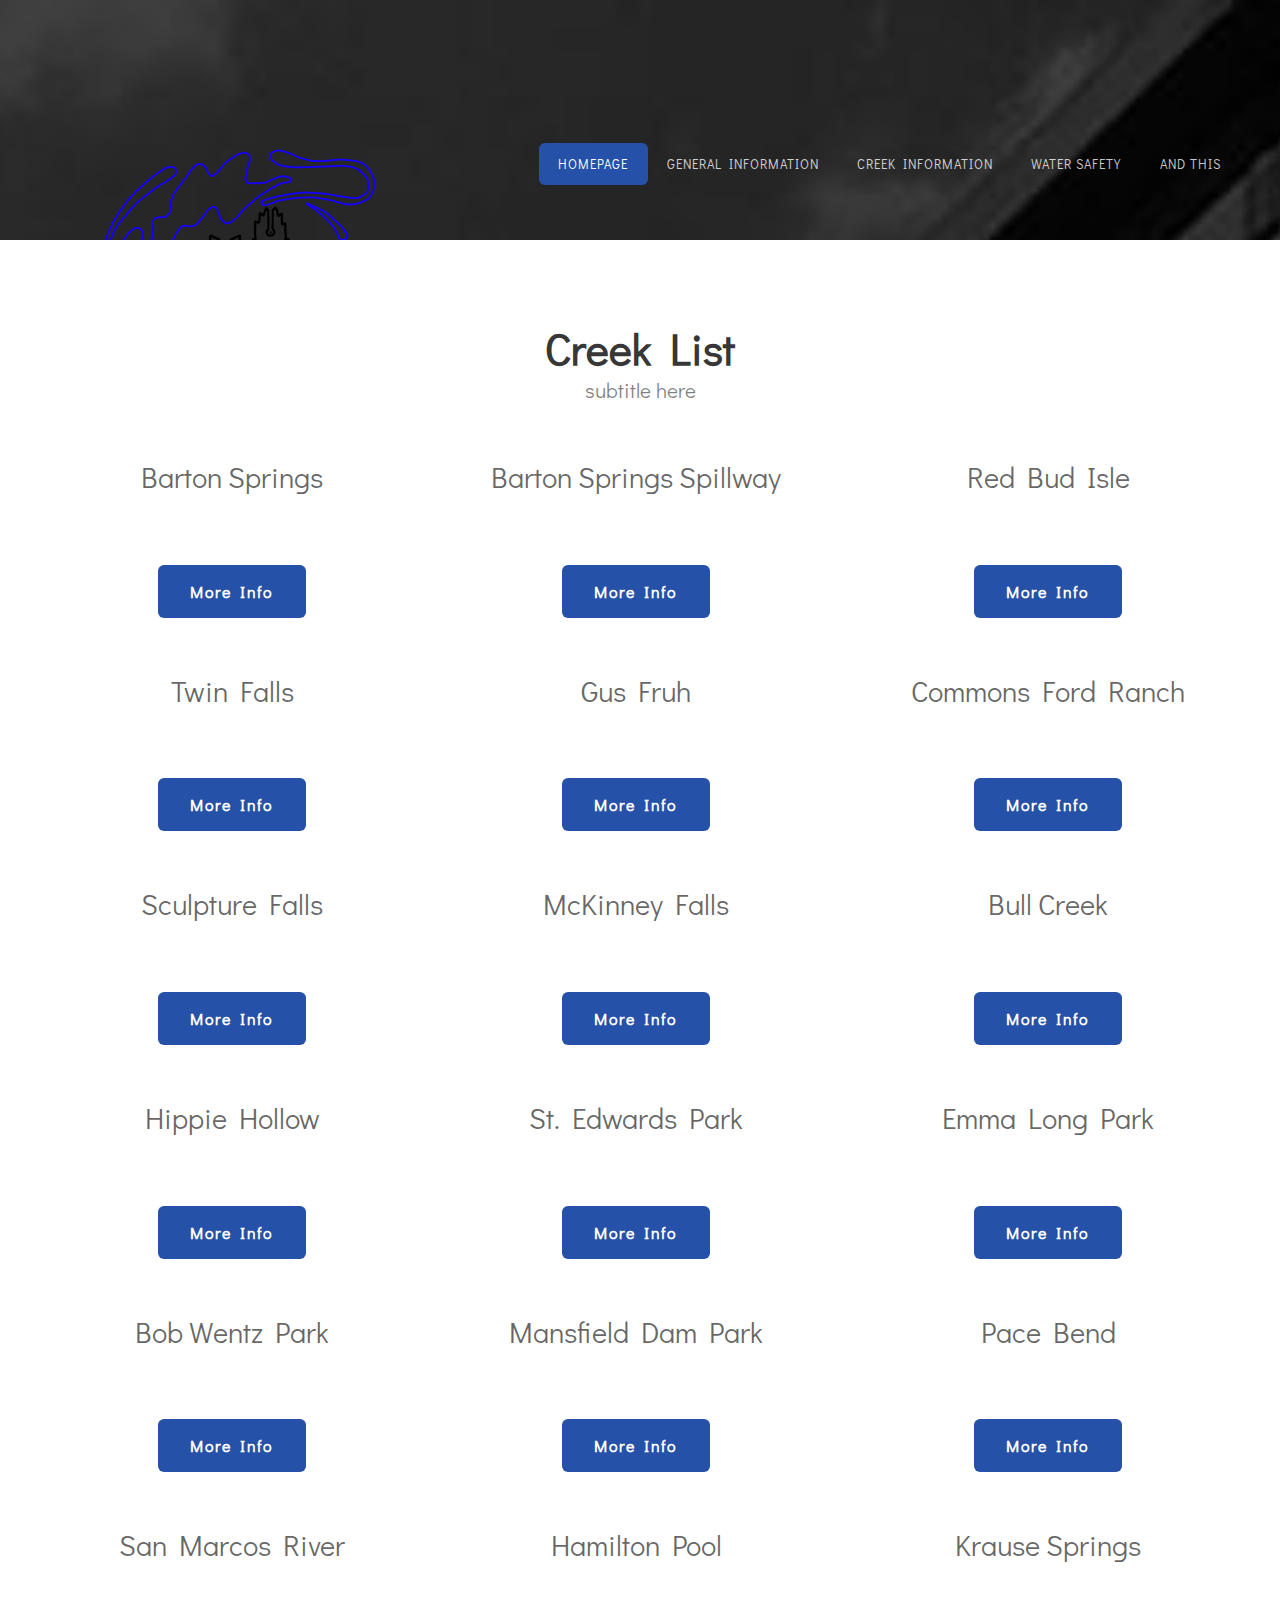
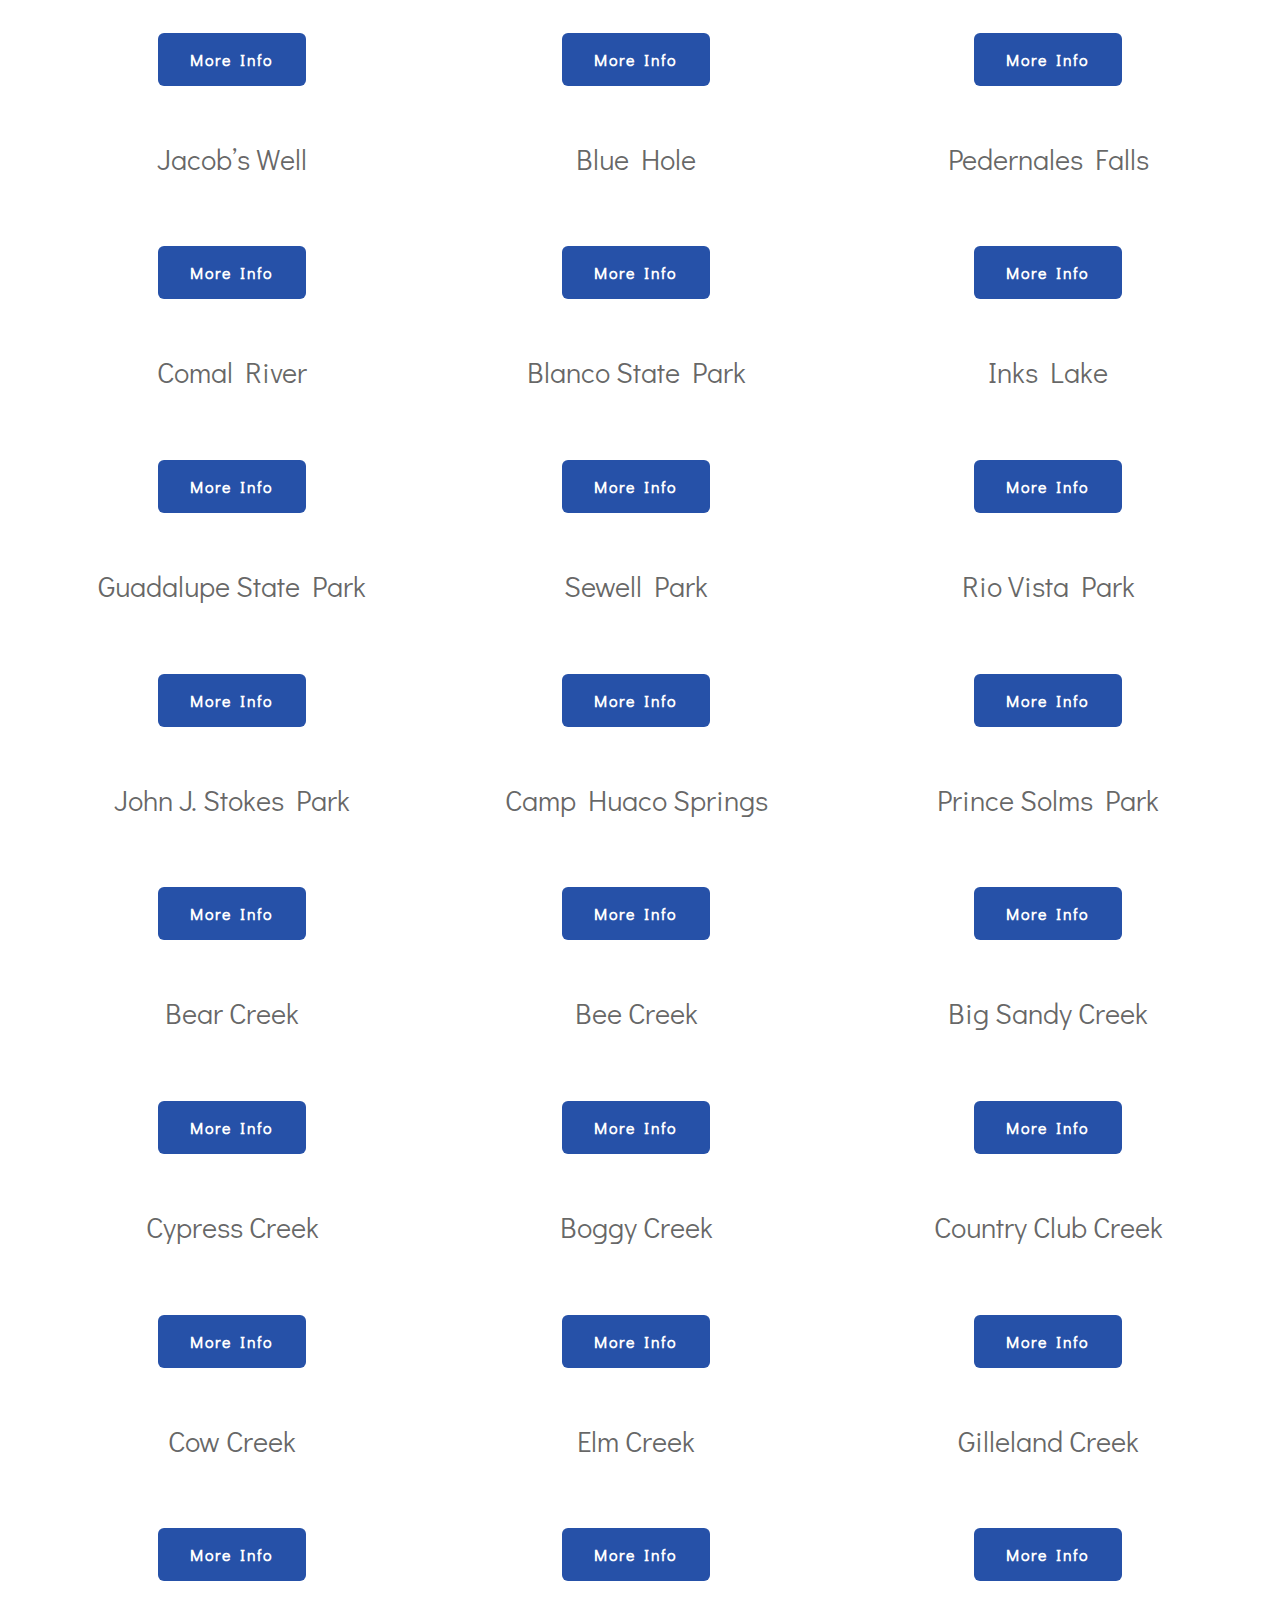
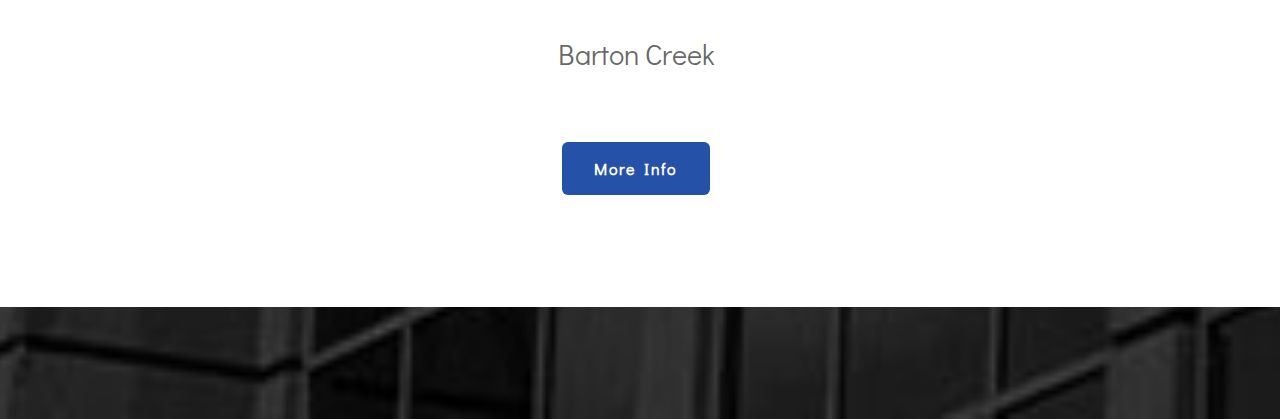
==== commit a8946790: "Update Data.html" ====
--- a/Data.html
+++ b/Data.html
@@ -345,7 +345,6 @@
 		</div>
 		<div class="boxA">
 			<p style="font-size:180%;"></p>
-			<a href="#" class="button button-alt"></a>
 			
 		</div>
 		<div class="boxB">
@@ -356,6 +355,5 @@
 			
 		<div class="boxC">
 			<p  style="font-size:180%;"></p>
-			<a href="#" class="button button-alt"></a>
-		</div>
-	</div>
+		</div>
+	</div>
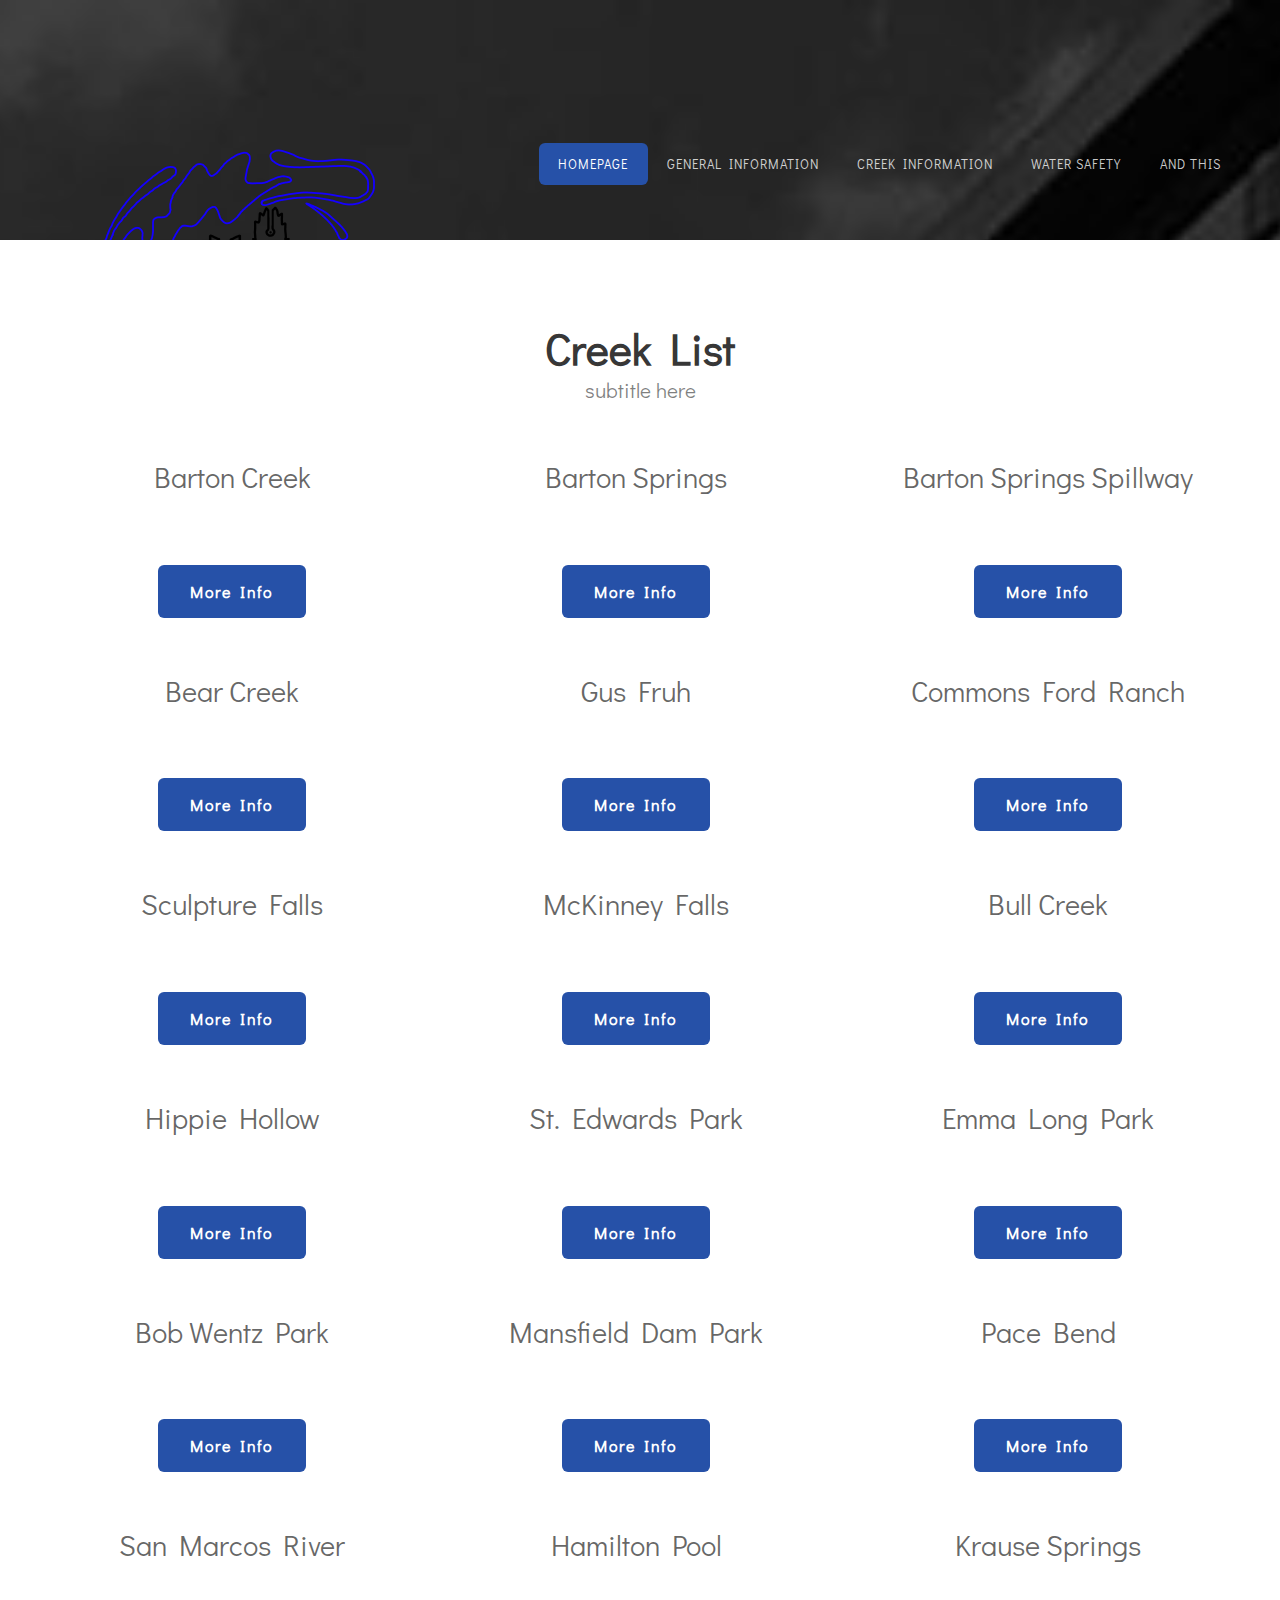
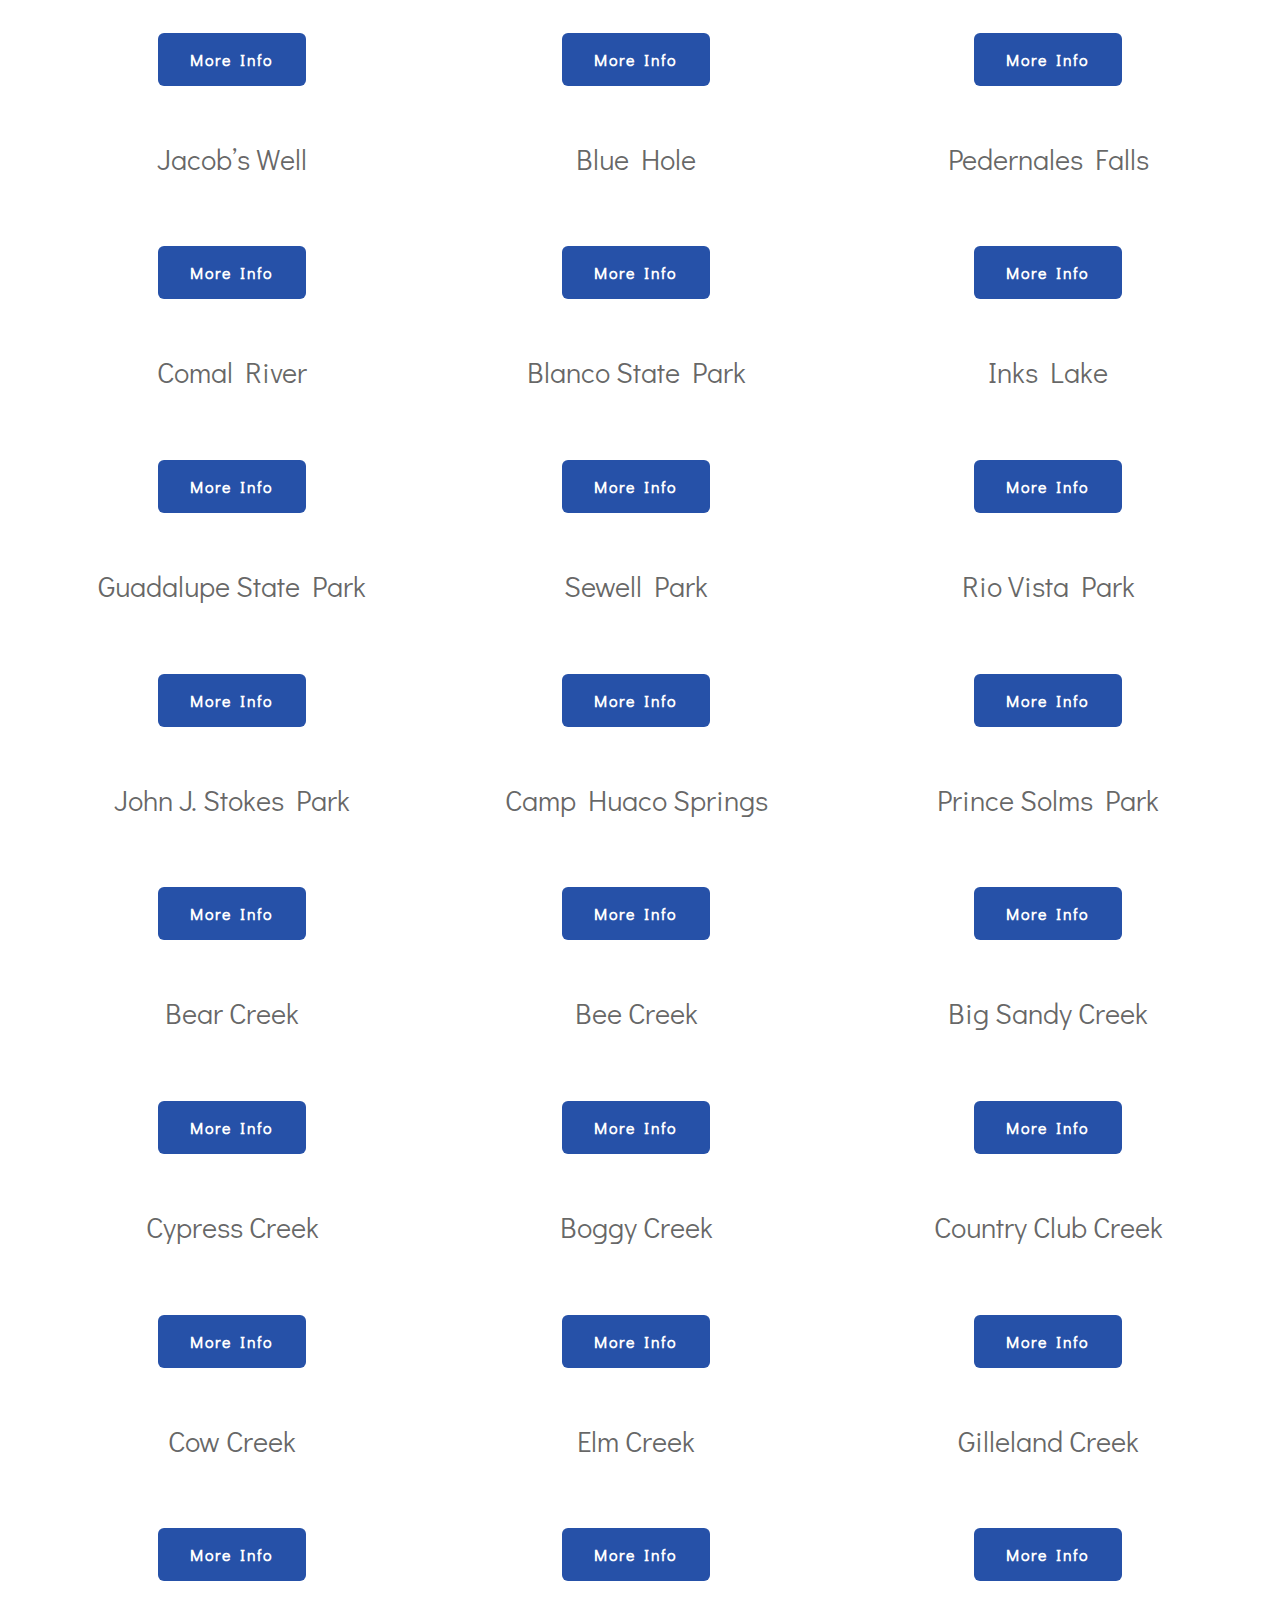
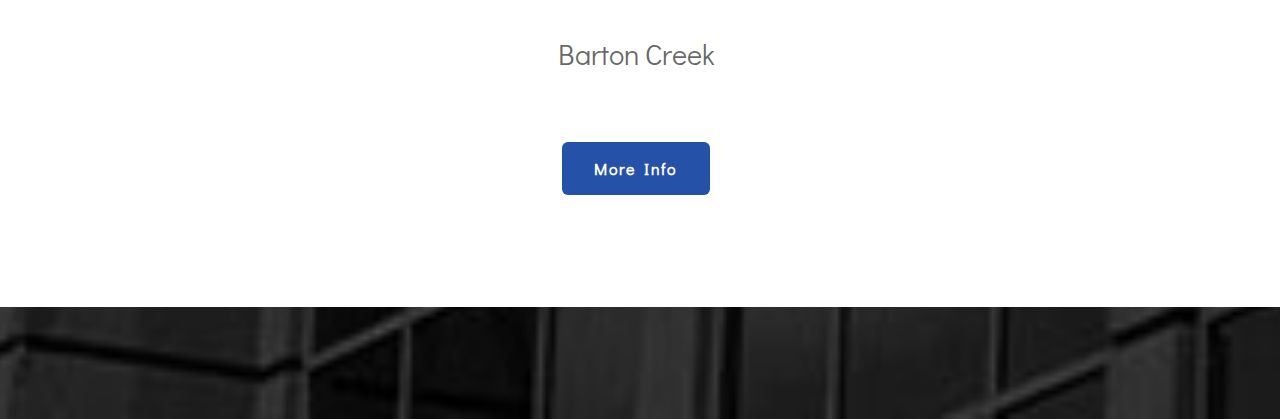
==== commit cf6e69ba: "Update Data.html" ====
--- a/Data.html
+++ b/Data.html
@@ -47,30 +47,30 @@
 			
 		</div>
 		<div class="boxA">
-			<p style="font-size:180%;">Barton Springs</p>
-			<a href="#" class="button button-alt">More Info</a>
-			
-		</div>
-		<div class="boxB">
+			<p style="font-size:180%;">Barton Creek</p>
+			<a href="#" class="button button-alt">More Info</a>
+			
+		</div>
+		<div class="boxB">
+			<p  style="font-size:180%;">Barton Springs</p>
+			<a href="#" class="button button-alt">More Info</a>
+			
+		</div>
+			
+		<div class="boxC">
 			<p  style="font-size:180%;">Barton Springs Spillway</p>
 			<a href="#" class="button button-alt">More Info</a>
-			
-		</div>
-			
-		<div class="boxC">
-			<p  style="font-size:180%;">Red Bud Isle</p>
-			<a href="#" class="button button-alt">More Info</a>
-		</div>
-	</div>
-	
-	<div id="three-column" class="container">
-		<div class="title">
-			<h6></h6>
-			<span class="byline"></span>
-			
-		</div>
-		<div class="boxA">
-			<p style="font-size:180%;">Twin Falls</p>
+		</div>
+	</div>
+	
+	<div id="three-column" class="container">
+		<div class="title">
+			<h6></h6>
+			<span class="byline"></span>
+			
+		</div>
+		<div class="boxA">
+			<p style="font-size:180%;">Bear Creek</p>
 			<a href="#" class="button button-alt">More Info</a>
 			
 		</div>
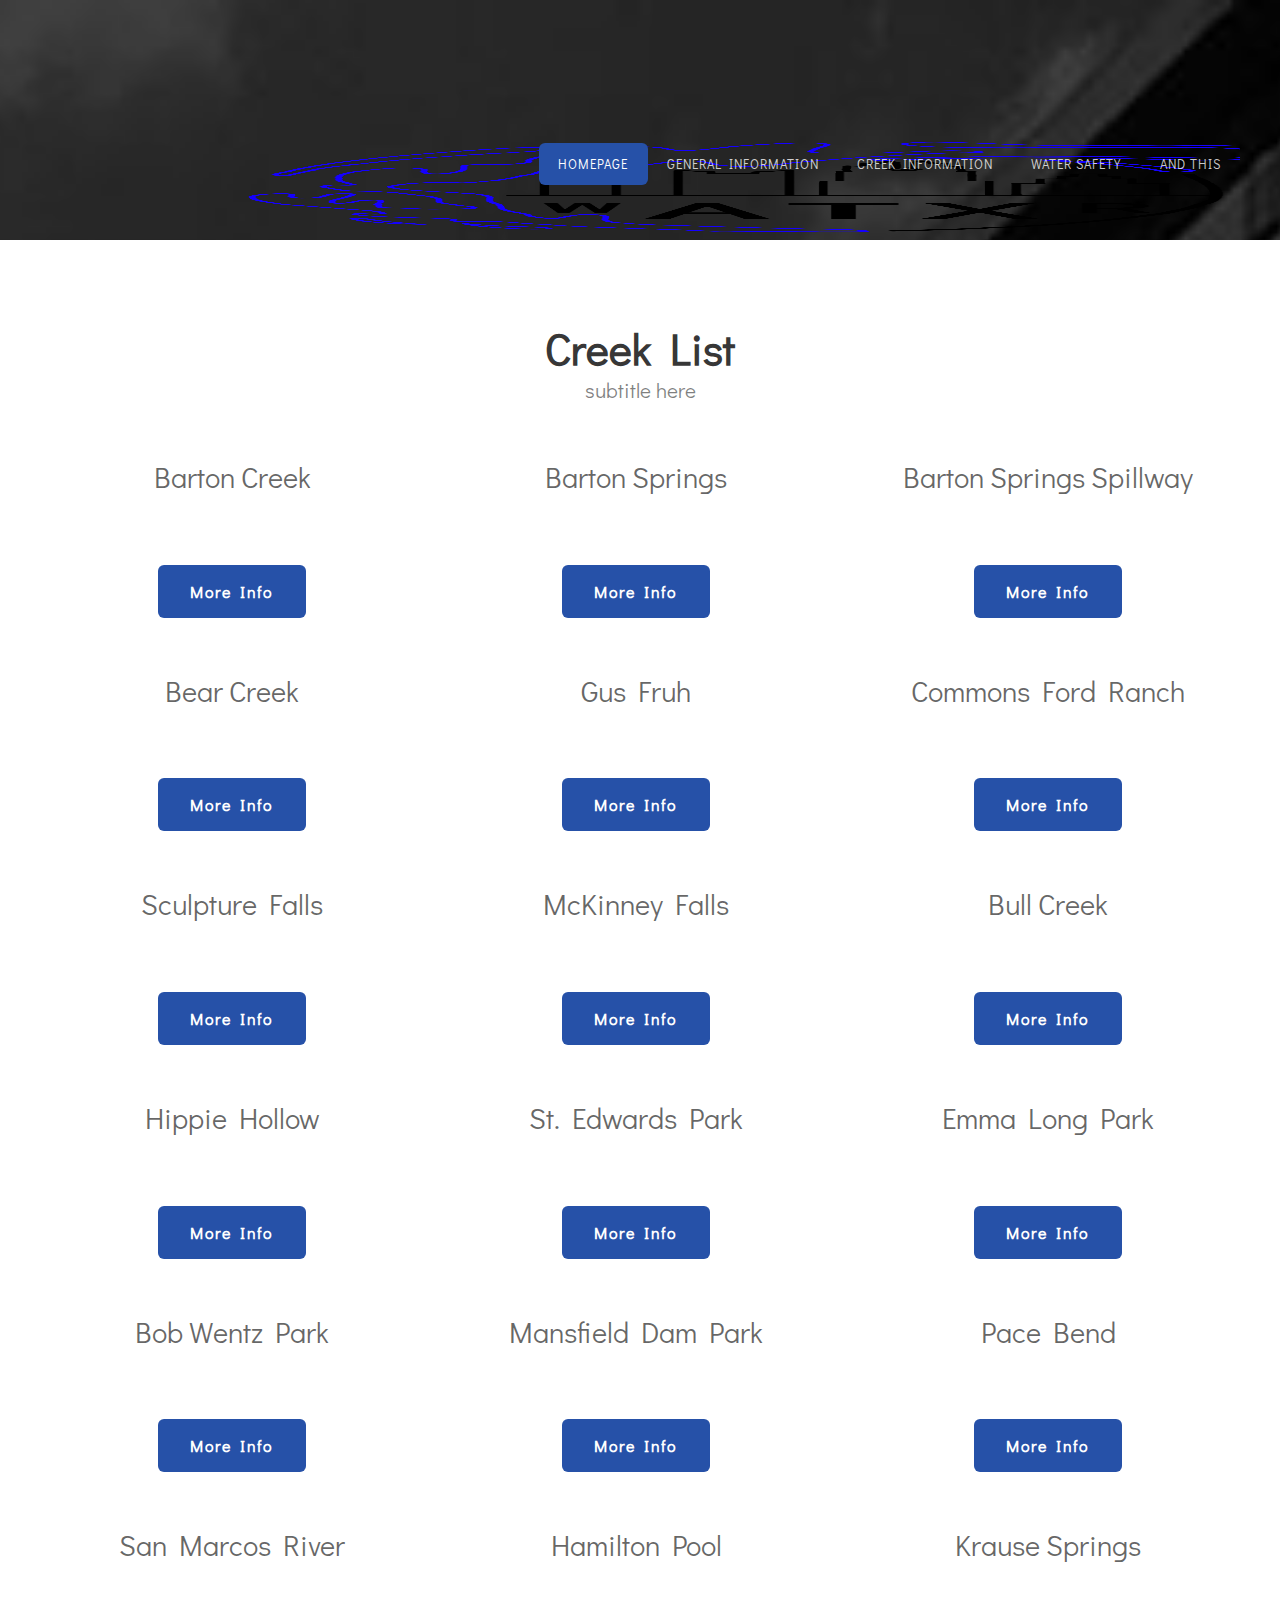
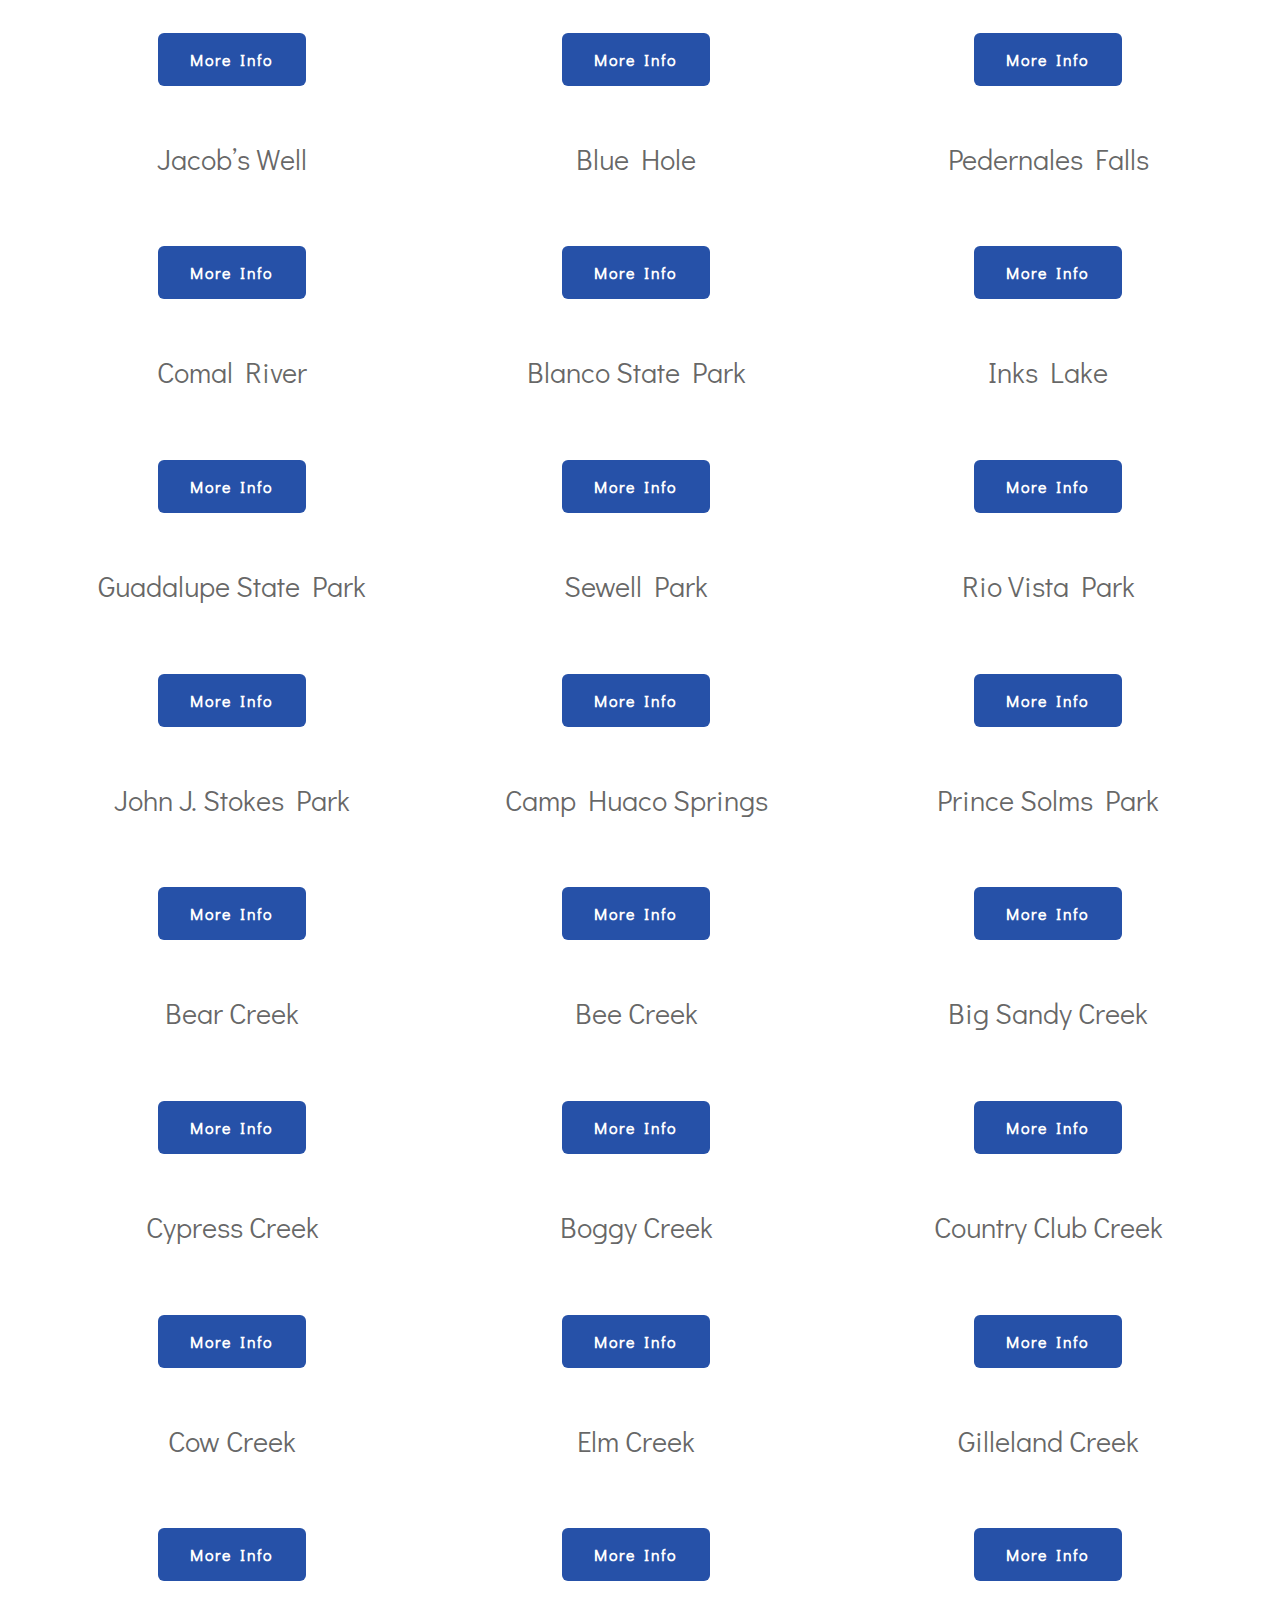
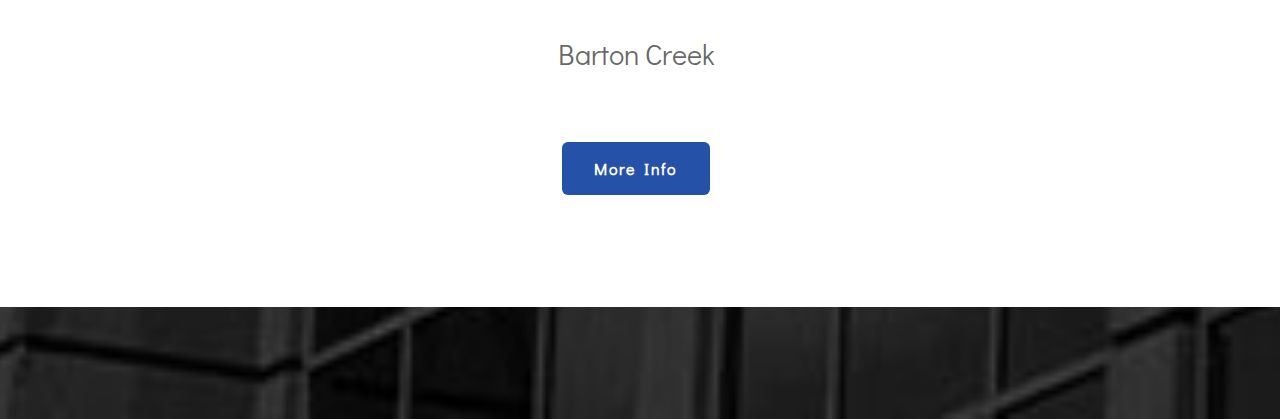
==== commit aed20dd2: "Update Data.html" ====
--- a/Data.html
+++ b/Data.html
@@ -26,7 +26,7 @@
 <div id="header-wrapper">
 	<div id="header" class="container">
 		<div id="logo">
-			<left><a href="index.html"><img src="Watxrfinal.png" alt="Logo" style="width:400px;height:300px;"></a></left>
+			<left><a href="index.html"><img src="Watxrfinal.png" alt="Logo" style="width:1500px;height:100px;"></a></left>
 		</div>
 		<div id="menu">
 			<ul>
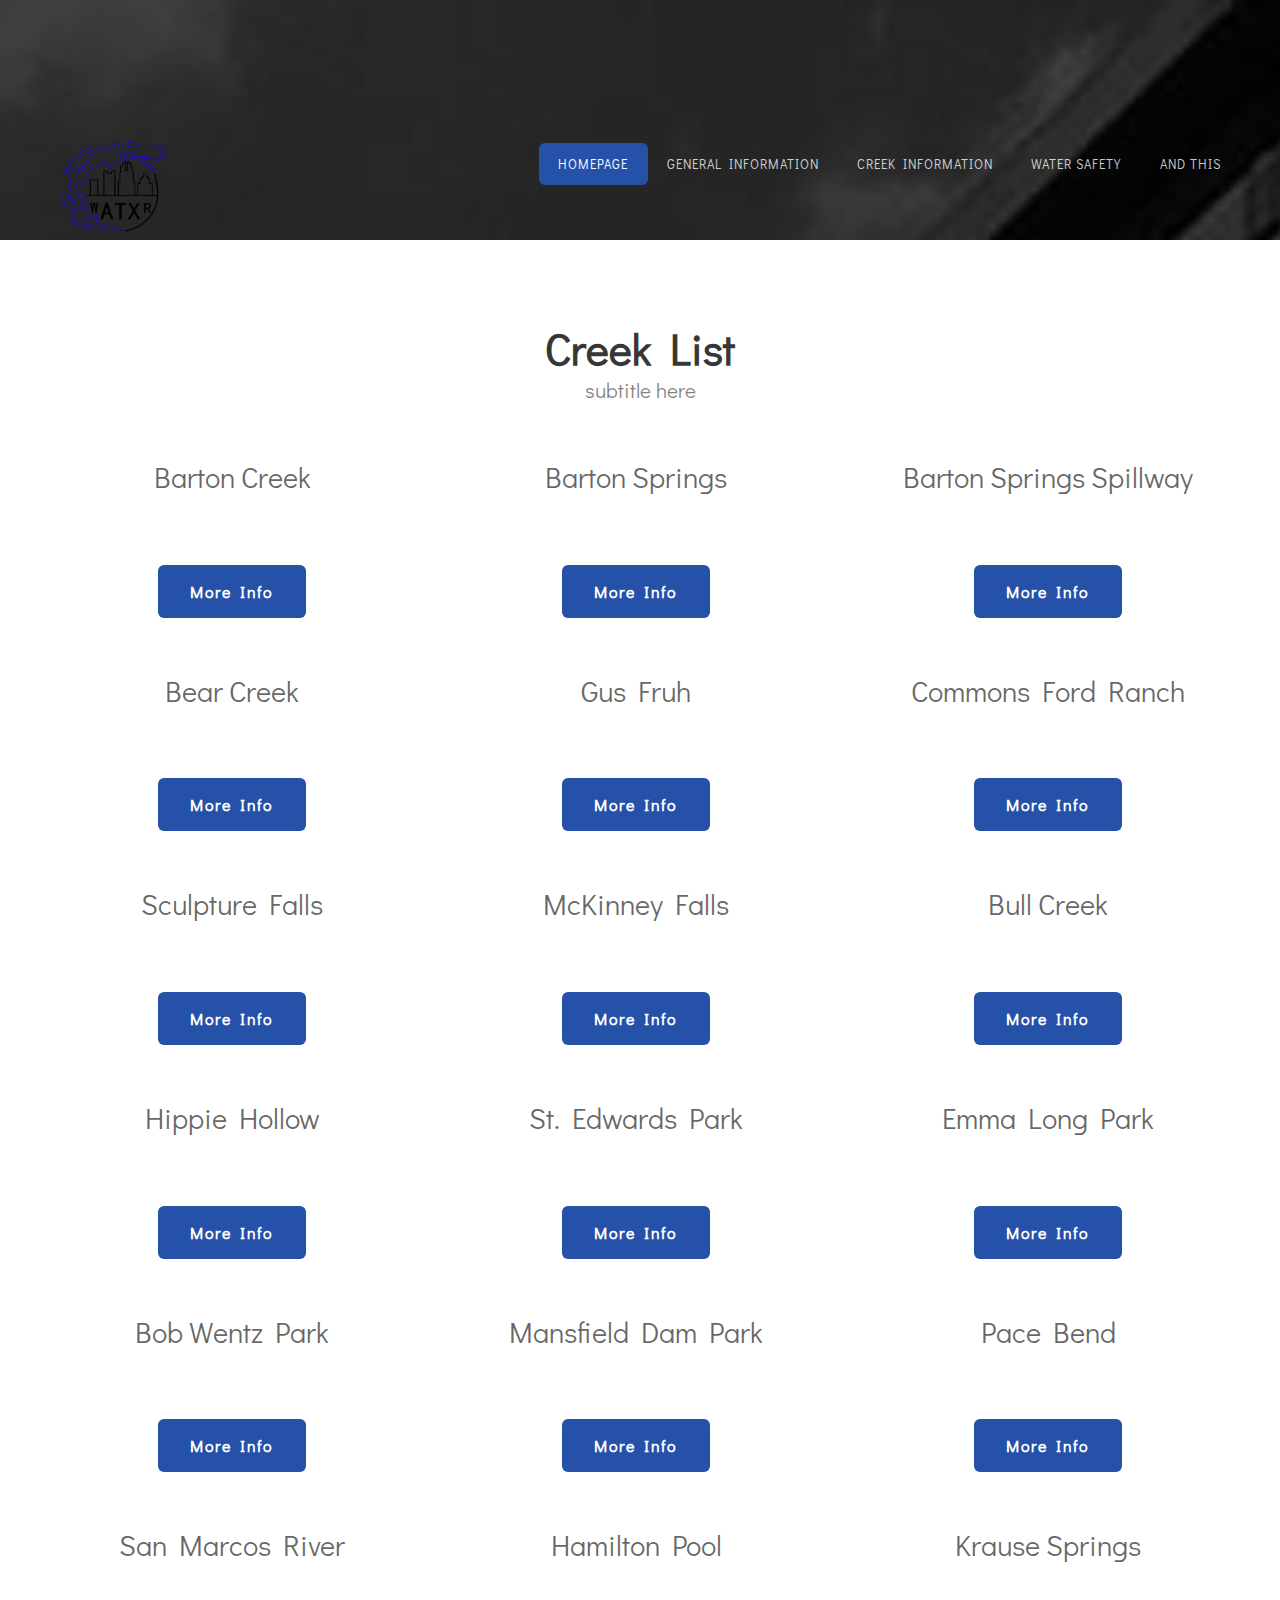
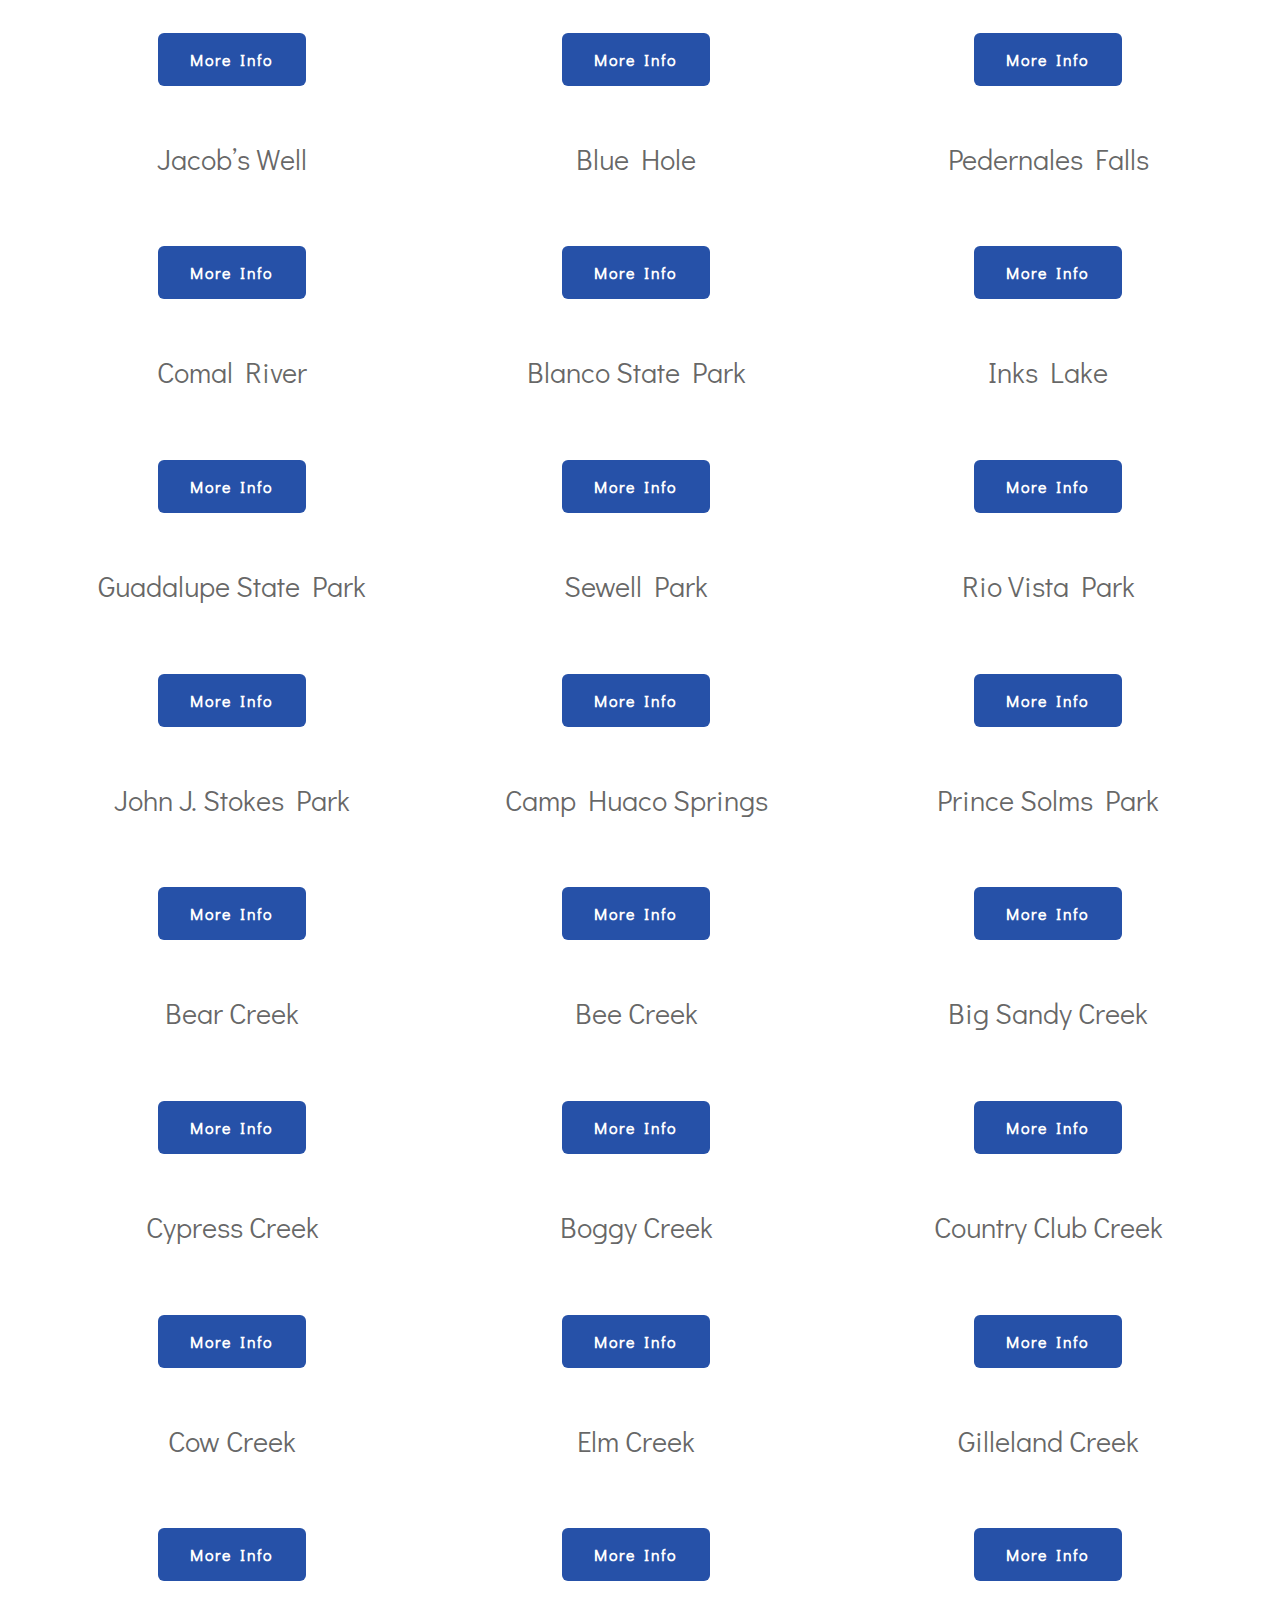
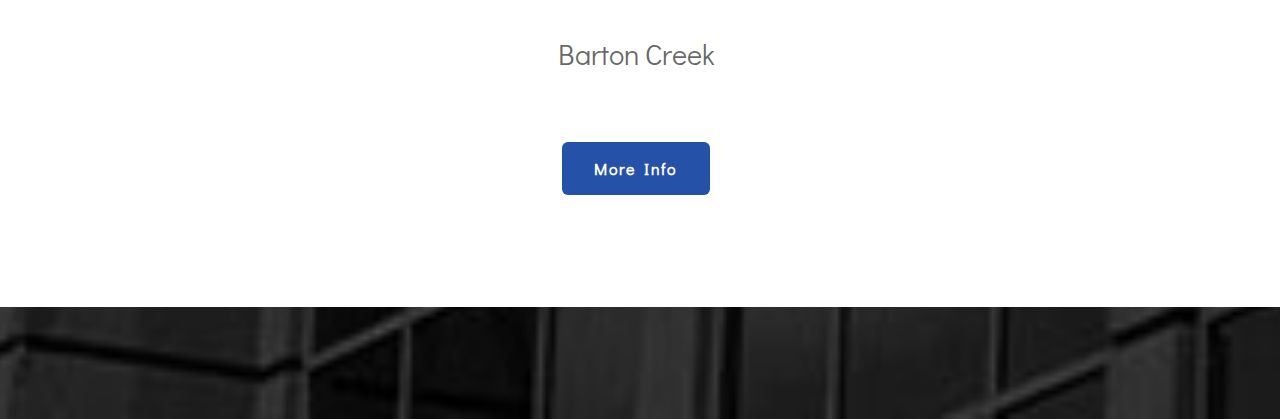
==== commit 85c058c0: "Update Data.html" ====
--- a/Data.html
+++ b/Data.html
@@ -26,7 +26,7 @@
 <div id="header-wrapper">
 	<div id="header" class="container">
 		<div id="logo">
-			<left><a href="index.html"><img src="Watxrfinal.png" alt="Logo" style="width:1500px;height:100px;"></a></left>
+			<left><a href="index.html"><img src="Watxrfinal.png" alt="Logo" style="width:150px;height:100px;"></a></left>
 		</div>
 		<div id="menu">
 			<ul>
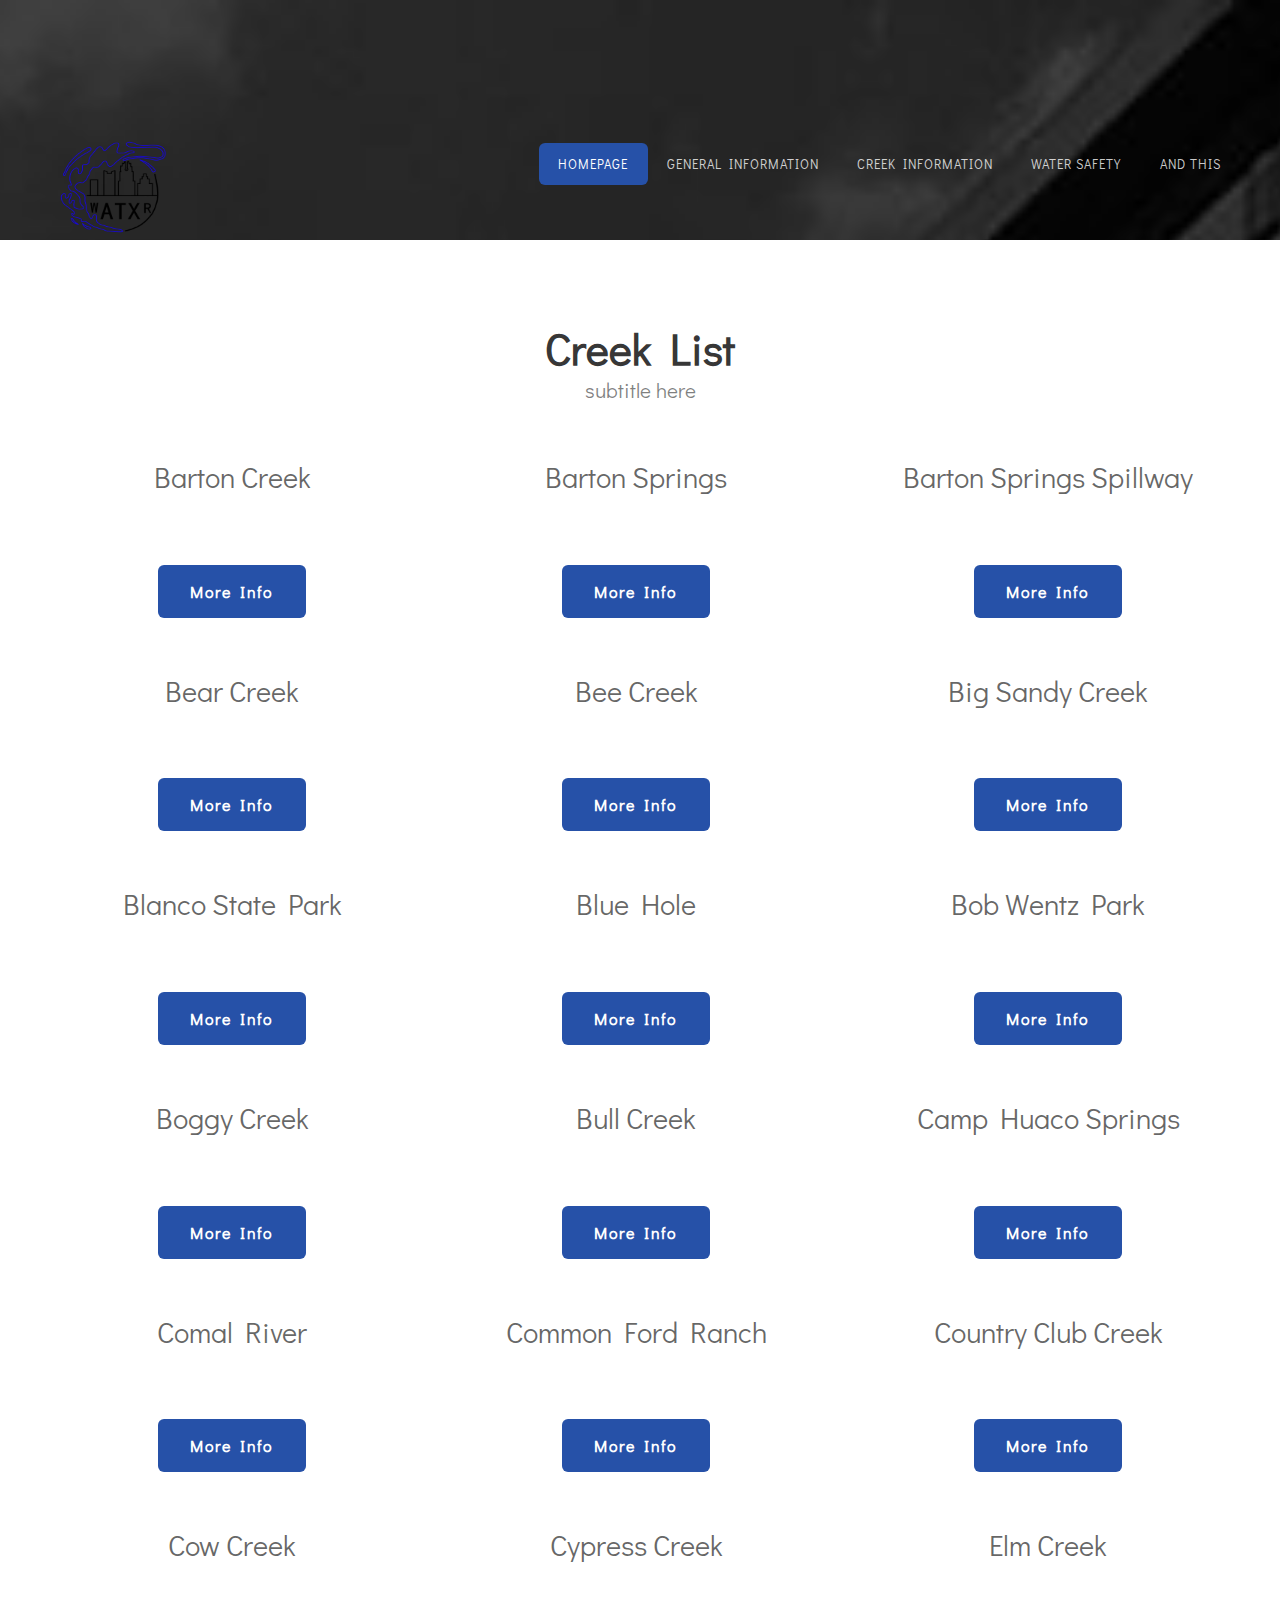
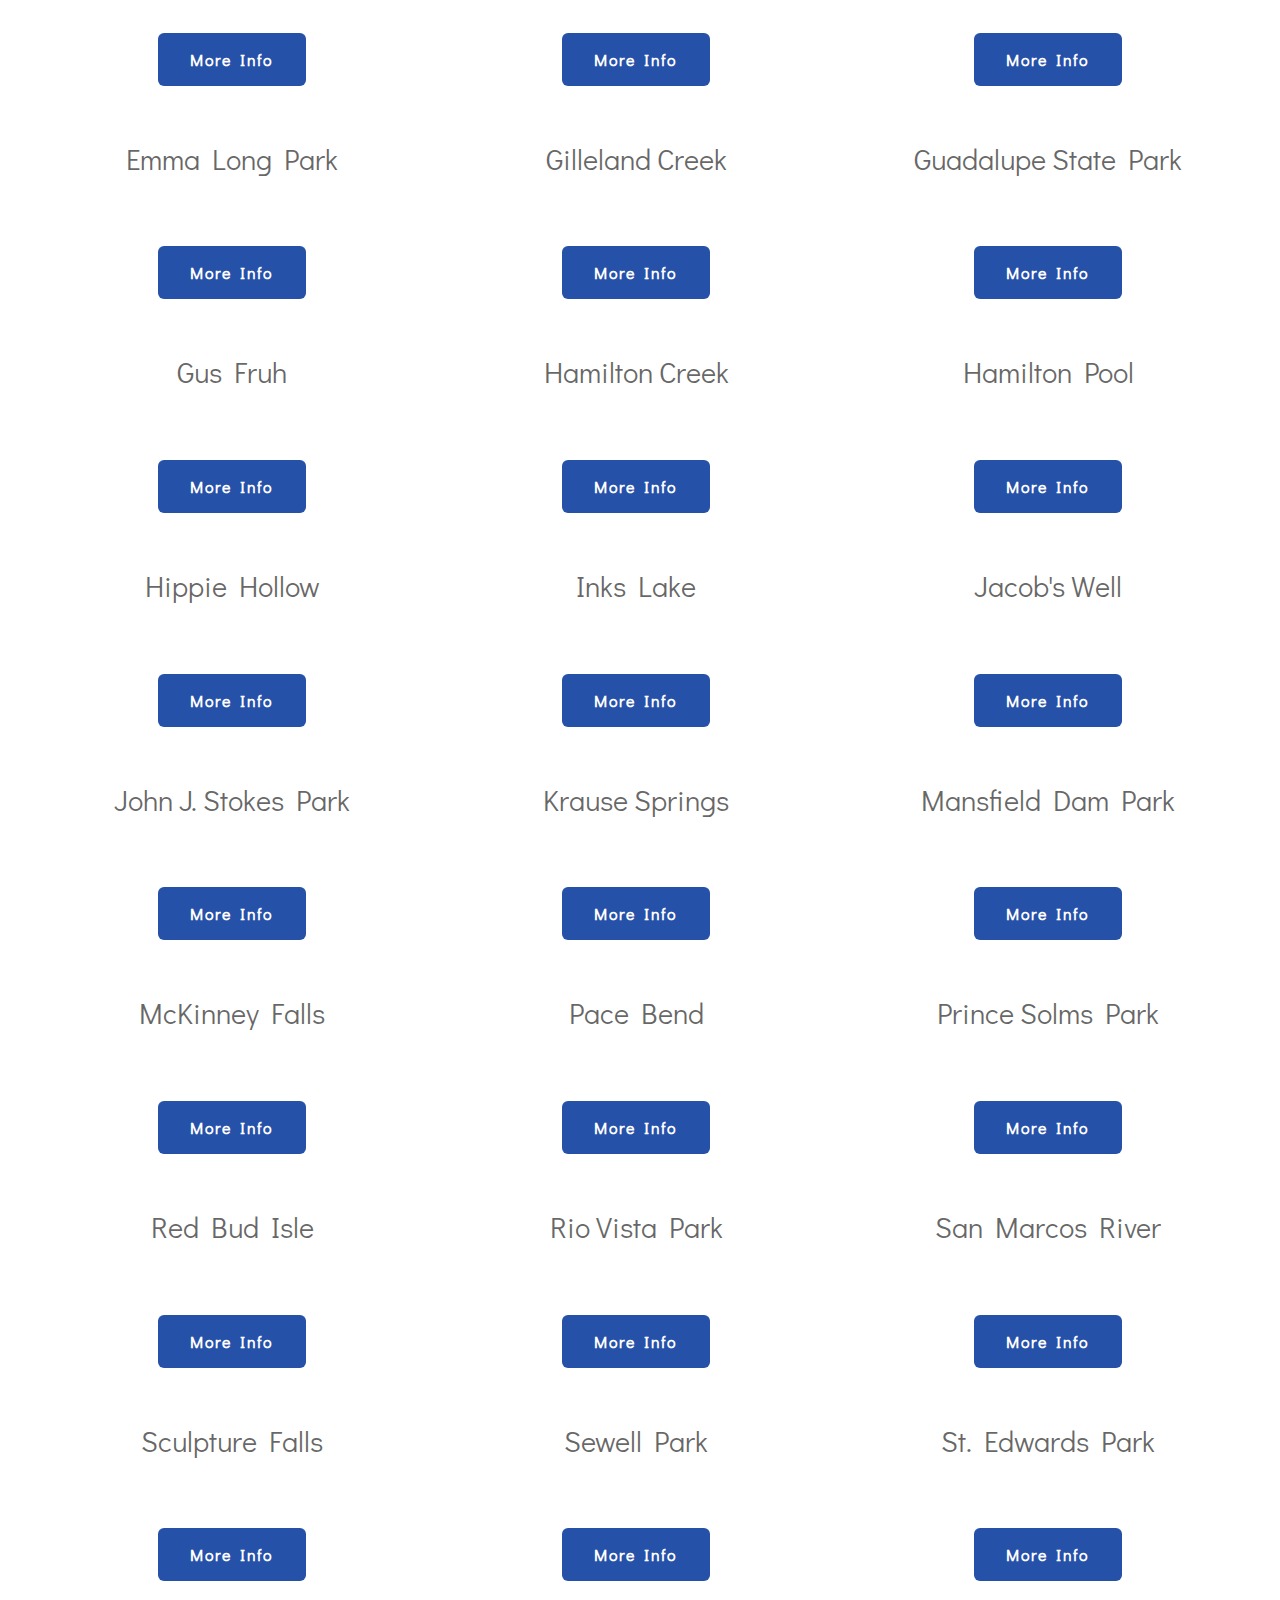
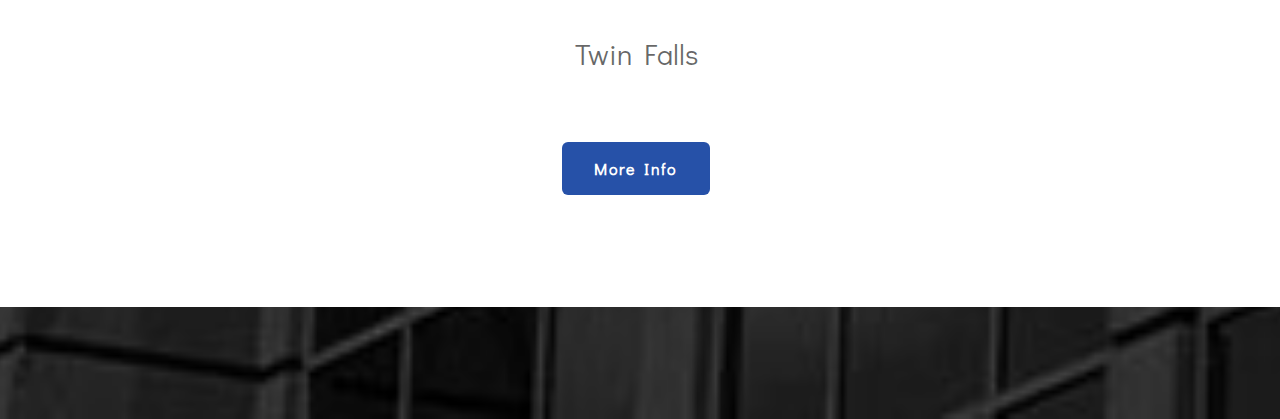
==== commit b0baf3c1: "Update Data.html" ====
--- a/Data.html
+++ b/Data.html
@@ -75,37 +75,152 @@
 			
 		</div>
 		<div class="boxB">
-			<p  style="font-size:180%;">Gus Fruh</p>
-			<a href="#" class="button button-alt">More Info</a>
-			
-		</div>
-			
-		<div class="boxC">
-			<p  style="font-size:180%;">Commons Ford Ranch</p>
-			<a href="#" class="button button-alt">More Info</a>
-		</div>
-	</div>
-
-	<div id="three-column" class="container">
-		<div class="title">
-			<h6></h6>
-			<span class="byline"></span>
-			
-		</div>
-		<div class="boxA">
-			<p style="font-size:180%;">Sculpture Falls</p>
-			<a href="#" class="button button-alt">More Info</a>
-			
-		</div>
-		<div class="boxB">
-			<p  style="font-size:180%;">McKinney Falls</p>
-			<a href="#" class="button button-alt">More Info</a>
-			
-		</div>
-			
-		<div class="boxC">
+			<p  style="font-size:180%;">Bee Creek</p>
+			<a href="#" class="button button-alt">More Info</a>
+			
+		</div>
+			
+		<div class="boxC">
+			<p  style="font-size:180%;">Big Sandy Creek</p>
+			<a href="#" class="button button-alt">More Info</a>
+		</div>
+	</div>
+
+	<div id="three-column" class="container">
+		<div class="title">
+			<h6></h6>
+			<span class="byline"></span>
+			
+		</div>
+		<div class="boxA">
+			<p style="font-size:180%;">Blanco State Park</p>
+			<a href="#" class="button button-alt">More Info</a>
+			
+		</div>
+		<div class="boxB">
+			<p  style="font-size:180%;">Blue Hole</p>
+			<a href="#" class="button button-alt">More Info</a>
+			
+		</div>
+			
+		<div class="boxC">
+			<p  style="font-size:180%;">Bob Wentz Park</p>
+			<a href="#" class="button button-alt">More Info</a>
+		</div>
+	</div>
+	
+	<div id="three-column" class="container">
+		<div class="title">
+			<h6></h6>
+			<span class="byline"></span>
+			
+		</div>
+		<div class="boxA">
+			<p style="font-size:180%;">Boggy Creek</p>
+			<a href="#" class="button button-alt">More Info</a>
+			
+		</div>
+		<div class="boxB">
 			<p  style="font-size:180%;">Bull Creek</p>
 			<a href="#" class="button button-alt">More Info</a>
+			
+		</div>
+			
+		<div class="boxC">
+			<p  style="font-size:180%;">Camp Huaco Springs</p>
+			<a href="#" class="button button-alt">More Info</a>
+		</div>
+	</div>
+
+	<div id="three-column" class="container">
+		<div class="title">
+			<h6></h6>
+			<span class="byline"></span>
+			
+		</div>
+		<div class="boxA">
+			<p style="font-size:180%;">Comal River</p>
+			<a href="#" class="button button-alt">More Info</a>
+			
+		</div>
+		<div class="boxB">
+			<p  style="font-size:180%;">Common Ford Ranch</p>
+			<a href="#" class="button button-alt">More Info</a>
+			
+		</div>
+			
+		<div class="boxC">
+			<p  style="font-size:180%;">Country Club Creek</p>
+			<a href="#" class="button button-alt">More Info</a>
+		</div>
+	</div>
+	
+	<div id="three-column" class="container">
+		<div class="title">
+			<h6></h6>
+			<span class="byline"></span>
+			
+		</div>
+		<div class="boxA">
+			<p style="font-size:180%;">Cow Creek</p>
+			<a href="#" class="button button-alt">More Info</a>
+			
+		</div>
+		<div class="boxB">
+			<p  style="font-size:180%;">Cypress Creek</p>
+			<a href="#" class="button button-alt">More Info</a>
+			
+		</div>
+			
+		<div class="boxC">
+			<p  style="font-size:180%;">Elm Creek</p>
+			<a href="#" class="button button-alt">More Info</a>
+		</div>
+	</div>
+	
+	<div id="three-column" class="container">
+		<div class="title">
+			<h6></h6>
+			<span class="byline"></span>
+			
+		</div>
+		<div class="boxA">
+			<p style="font-size:180%;">Emma Long Park</p>
+			<a href="#" class="button button-alt">More Info</a>
+			
+		</div>
+		<div class="boxB">
+			<p  style="font-size:180%;">Gilleland Creek</p>
+			<a href="#" class="button button-alt">More Info</a>
+			
+		</div>
+			
+		<div class="boxC">
+			<p  style="font-size:180%;">Guadalupe State Park</p>
+			<a href="#" class="button button-alt">More Info</a>
+		</div>
+	</div>
+	
+	<div id="three-column" class="container">
+		<div class="title">
+			<h6></h6>
+			<span class="byline"></span>
+			
+		</div>
+		<div class="boxA">
+			<p style="font-size:180%;">Gus Fruh</p>
+			<a href="#" class="button button-alt">More Info</a>
+			
+		</div>
+		<div class="boxB">
+			<p  style="font-size:180%;">Hamilton Creek</p>
+			<a href="#" class="button button-alt">More Info</a>
+			
+		</div>
+			
+		<div class="boxC">
+			<p  style="font-size:180%;">Hamilton Pool</p>
+			<a href="#" class="button button-alt">More Info</a>
 		</div>
 	</div>
 	
@@ -121,174 +236,59 @@
 			
 		</div>
 		<div class="boxB">
-			<p  style="font-size:180%;">St. Edwards Park</p>
-			<a href="#" class="button button-alt">More Info</a>
-			
-		</div>
-			
-		<div class="boxC">
-			<p  style="font-size:180%;">Emma Long Park</p>
-			<a href="#" class="button button-alt">More Info</a>
-		</div>
-	</div>
-
-	<div id="three-column" class="container">
-		<div class="title">
-			<h6></h6>
-			<span class="byline"></span>
-			
-		</div>
-		<div class="boxA">
-			<p style="font-size:180%;">Bob Wentz Park</p>
-			<a href="#" class="button button-alt">More Info</a>
-			
-		</div>
-		<div class="boxB">
+			<p  style="font-size:180%;">Inks Lake</p>
+			<a href="#" class="button button-alt">More Info</a>
+			
+		</div>
+			
+		<div class="boxC">
+			<p  style="font-size:180%;">Jacob's Well</p>
+			<a href="#" class="button button-alt">More Info</a>
+		</div>
+	</div>
+	
+	<div id="three-column" class="container">
+		<div class="title">
+			<h6></h6>
+			<span class="byline"></span>
+			
+		</div>
+		<div class="boxA">
+			<p style="font-size:180%;">John J. Stokes Park</p>
+			<a href="#" class="button button-alt">More Info</a>
+			
+		</div>
+		<div class="boxB">
+			<p  style="font-size:180%;">Krause Springs</p>
+			<a href="#" class="button button-alt">More Info</a>
+			
+		</div>
+			
+		<div class="boxC">
 			<p  style="font-size:180%;">Mansfield Dam Park</p>
 			<a href="#" class="button button-alt">More Info</a>
-			
-		</div>
-			
-		<div class="boxC">
+		</div>
+	</div>
+	
+	<div id="three-column" class="container">
+		<div class="title">
+			<h6></h6>
+			<span class="byline"></span>
+			
+		</div>
+		<div class="boxA">
+			<p style="font-size:180%;">McKinney Falls</p>
+			<a href="#" class="button button-alt">More Info</a>
+			
+		</div>
+		<div class="boxB">
 			<p  style="font-size:180%;">Pace Bend</p>
 			<a href="#" class="button button-alt">More Info</a>
-		</div>
-	</div>
-	
-	<div id="three-column" class="container">
-		<div class="title">
-			<h6></h6>
-			<span class="byline"></span>
-			
-		</div>
-		<div class="boxA">
-			<p style="font-size:180%;">San Marcos River</p>
-			<a href="#" class="button button-alt">More Info</a>
-			
-		</div>
-		<div class="boxB">
-			<p  style="font-size:180%;">Hamilton Pool</p>
-			<a href="#" class="button button-alt">More Info</a>
-			
-		</div>
-			
-		<div class="boxC">
-			<p  style="font-size:180%;">Krause Springs</p>
-			<a href="#" class="button button-alt">More Info</a>
-		</div>
-	</div>
-	
-	<div id="three-column" class="container">
-		<div class="title">
-			<h6></h6>
-			<span class="byline"></span>
-			
-		</div>
-		<div class="boxA">
-			<p style="font-size:180%;">Jacob’s Well</p>
-			<a href="#" class="button button-alt">More Info</a>
-			
-		</div>
-		<div class="boxB">
-			<p  style="font-size:180%;">Blue Hole</p>
-			<a href="#" class="button button-alt">More Info</a>
-			
-		</div>
-			
-		<div class="boxC">
-			<p  style="font-size:180%;">Pedernales Falls</p>
-			<a href="#" class="button button-alt">More Info</a>
-		</div>
-	</div>
-	
-	<div id="three-column" class="container">
-		<div class="title">
-			<h6></h6>
-			<span class="byline"></span>
-			
-		</div>
-		<div class="boxA">
-			<p style="font-size:180%;">Comal River</p>
-			<a href="#" class="button button-alt">More Info</a>
-			
-		</div>
-		<div class="boxB">
-			<p  style="font-size:180%;">Blanco State Park</p>
-			<a href="#" class="button button-alt">More Info</a>
-			
-		</div>
-			
-		<div class="boxC">
-			<p  style="font-size:180%;">Inks Lake</p>
-			<a href="#" class="button button-alt">More Info</a>
-		</div>
-	</div>
-	
-	<div id="three-column" class="container">
-		<div class="title">
-			<h6></h6>
-			<span class="byline"></span>
-			
-		</div>
-		<div class="boxA">
-			<p style="font-size:180%;">Guadalupe State Park</p>
-			<a href="#" class="button button-alt">More Info</a>
-			
-		</div>
-		<div class="boxB">
-			<p  style="font-size:180%;">Sewell Park</p>
-			<a href="#" class="button button-alt">More Info</a>
-			
-		</div>
-			
-		<div class="boxC">
-			<p  style="font-size:180%;">Rio Vista Park</p>
-			<a href="#" class="button button-alt">More Info</a>
-		</div>
-	</div>
-	
-	<div id="three-column" class="container">
-		<div class="title">
-			<h6></h6>
-			<span class="byline"></span>
-			
-		</div>
-		<div class="boxA">
-			<p style="font-size:180%;">John J. Stokes Park</p>
-			<a href="#" class="button button-alt">More Info</a>
-			
-		</div>
-		<div class="boxB">
-			<p  style="font-size:180%;">Camp Huaco Springs</p>
-			<a href="#" class="button button-alt">More Info</a>
 			
 		</div>
 			
 		<div class="boxC">
 			<p  style="font-size:180%;">Prince Solms Park</p>
-			<a href="#" class="button button-alt">More Info</a>
-		</div>
-	</div>
-	
-	<div id="three-column" class="container">
-		<div class="title">
-			<h6></h6>
-			<span class="byline"></span>
-			
-		</div>
-		<div class="boxA">
-			<p style="font-size:180%;">Bear Creek</p>
-			<a href="#" class="button button-alt">More Info</a>
-			
-		</div>
-		<div class="boxB">
-			<p  style="font-size:180%;">Bee Creek</p>
-			<a href="#" class="button button-alt">More Info</a>
-			
-		</div>
-			
-		<div class="boxC">
-			<p  style="font-size:180%;">Big Sandy Creek</p>
 			<a href="#" class="button button-alt">More Info</a>
 		</div>
 		
@@ -299,40 +299,40 @@
 			
 		</div>
 		<div class="boxA">
-			<p style="font-size:180%;">Cypress Creek</p>
-			<a href="#" class="button button-alt">More Info</a>
-			
-		</div>
-		<div class="boxB">
-			<p  style="font-size:180%;">Boggy Creek</p>
-			<a href="#" class="button button-alt">More Info</a>
-			
-		</div>
-			
-		<div class="boxC">
-			<p  style="font-size:180%;">Country Club Creek</p>
-			<a href="#" class="button button-alt">More Info</a>
-		</div>
-			
-	<div id="three-column" class="container">
-		<div class="title">
-			<h6></h6>
-			<span class="byline"></span>
-			
-		</div>
-		<div class="boxA">
-			<p style="font-size:180%;">Cow Creek</p>
-			<a href="#" class="button button-alt">More Info</a>
-			
-		</div>
-		<div class="boxB">
-			<p  style="font-size:180%;">Elm Creek</p>
-			<a href="#" class="button button-alt">More Info</a>
-			
-		</div>
-			
-		<div class="boxC">
-			<p  style="font-size:180%;">Gilleland Creek</p>
+			<p style="font-size:180%;">Red Bud Isle</p>
+			<a href="#" class="button button-alt">More Info</a>
+			
+		</div>
+		<div class="boxB">
+			<p  style="font-size:180%;">Rio Vista Park</p>
+			<a href="#" class="button button-alt">More Info</a>
+			
+		</div>
+			
+		<div class="boxC">
+			<p  style="font-size:180%;">San Marcos River</p>
+			<a href="#" class="button button-alt">More Info</a>
+		</div>
+			
+	<div id="three-column" class="container">
+		<div class="title">
+			<h6></h6>
+			<span class="byline"></span>
+			
+		</div>
+		<div class="boxA">
+			<p style="font-size:180%;">Sculpture Falls</p>
+			<a href="#" class="button button-alt">More Info</a>
+			
+		</div>
+		<div class="boxB">
+			<p  style="font-size:180%;">Sewell Park</p>
+			<a href="#" class="button button-alt">More Info</a>
+			
+		</div>
+			
+		<div class="boxC">
+			<p  style="font-size:180%;">St. Edwards Park</p>
 			<a href="#" class="button button-alt">More Info</a>
 		</div>
 	</div>
@@ -348,7 +348,7 @@
 			
 		</div>
 		<div class="boxB">
-			<p  style="font-size:180%;">Barton Creek</p>
+			<p  style="font-size:180%;">Twin Falls</p>
 			<a href="#" class="button button-alt">More Info</a>
 			
 		</div>
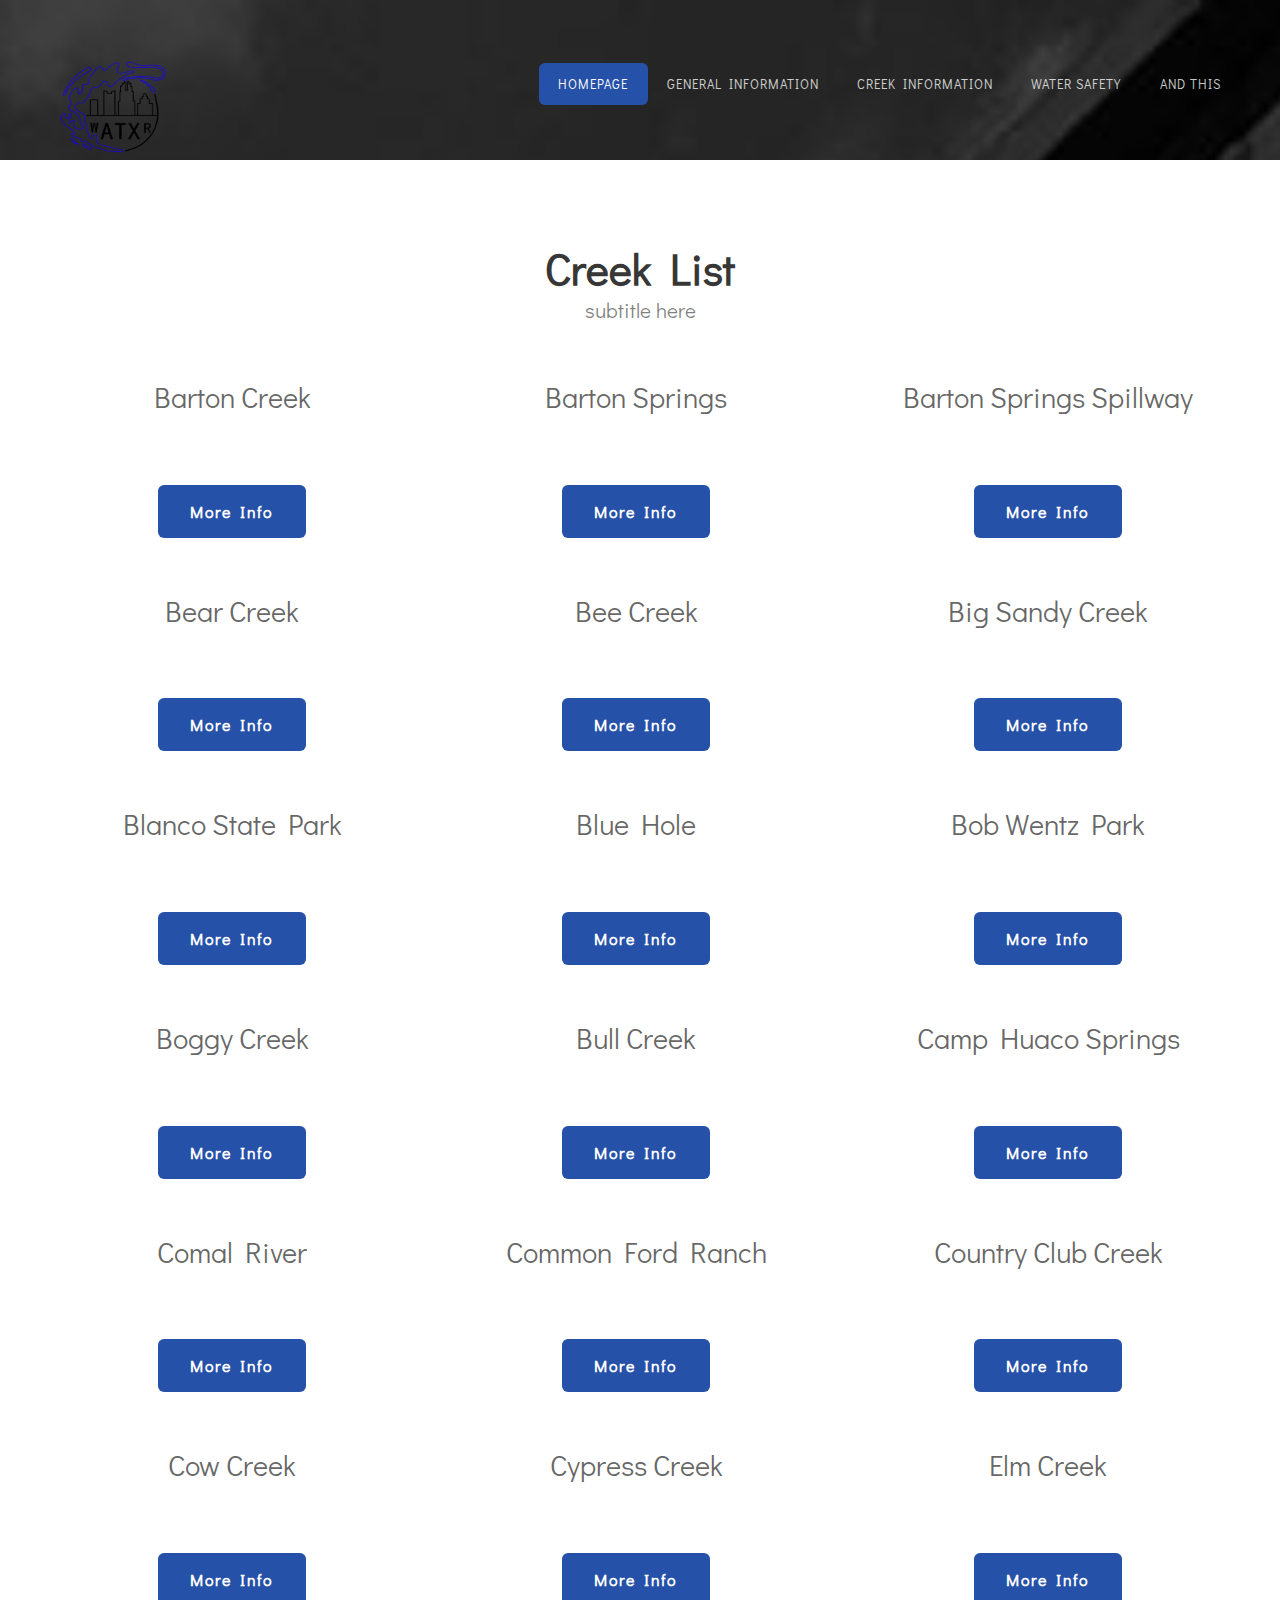
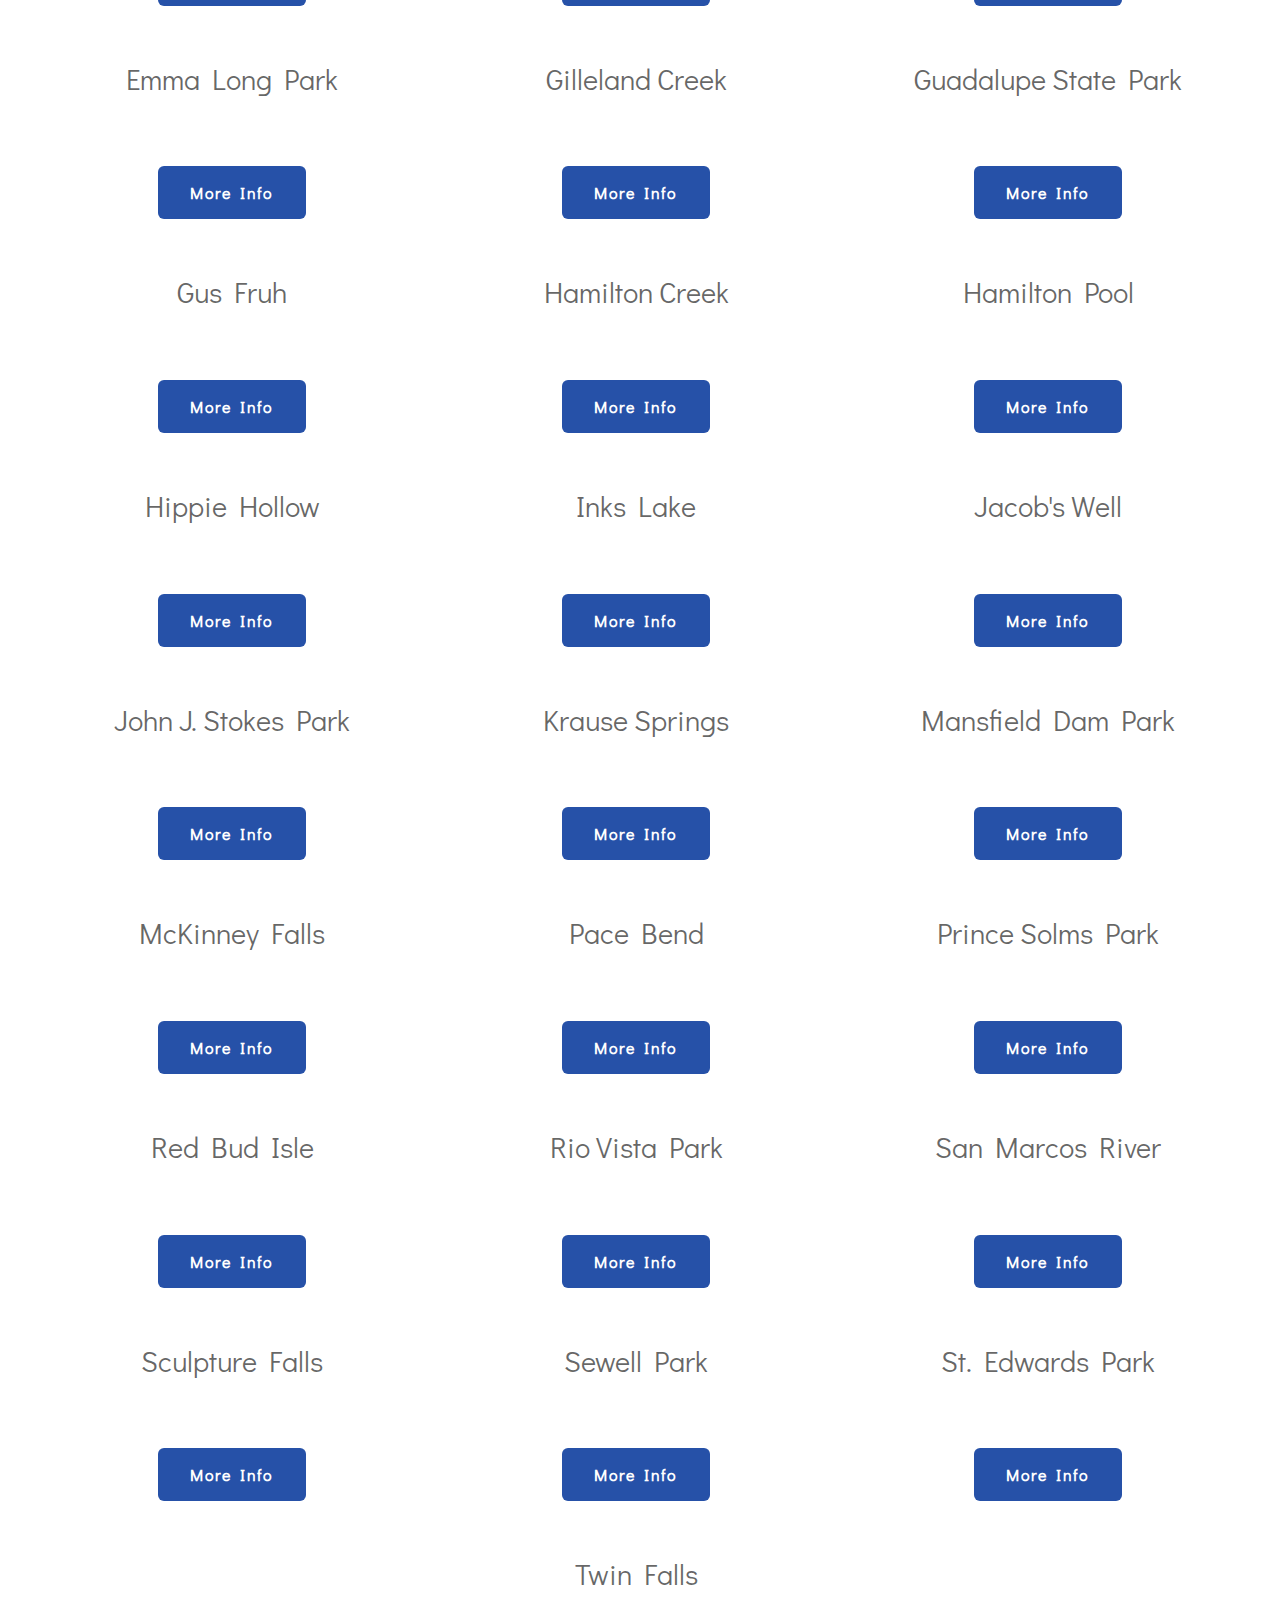
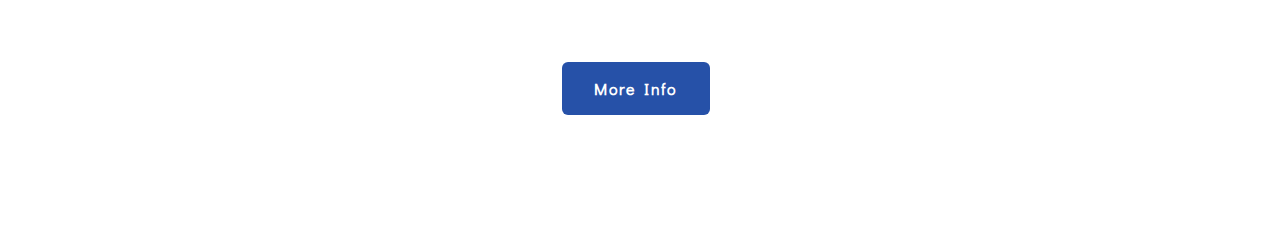
==== commit 6257e1dc: "Update Data.html" ====
--- a/Data.html
+++ b/Data.html
@@ -48,7 +48,7 @@
 		</div>
 		<div class="boxA">
 			<p style="font-size:180%;">Barton Creek</p>
-			<a href="#" class="button button-alt">More Info</a>
+			<a href="BartonCreek.html" class="button button-alt">More Info</a>
 			
 		</div>
 		<div class="boxB">
--- a/default.css
+++ b/default.css
@@ -298,7 +298,7 @@
 	#header-wrapper
 	{
 		position: relative;
-		padding: 5em 0em 7em 0em;
+		padding: 0em 0em 0em 0em;
 		background: #111111 url(images/header-bg.jpg) no-repeat center;
 		background-size: cover;
 	}
@@ -368,7 +368,6 @@
 	#menu li:hover a, #menu li.active a, #menu li.active span
 	{
 	}
-	
 	#menu .active a
 	{
 		background: #2651a8;
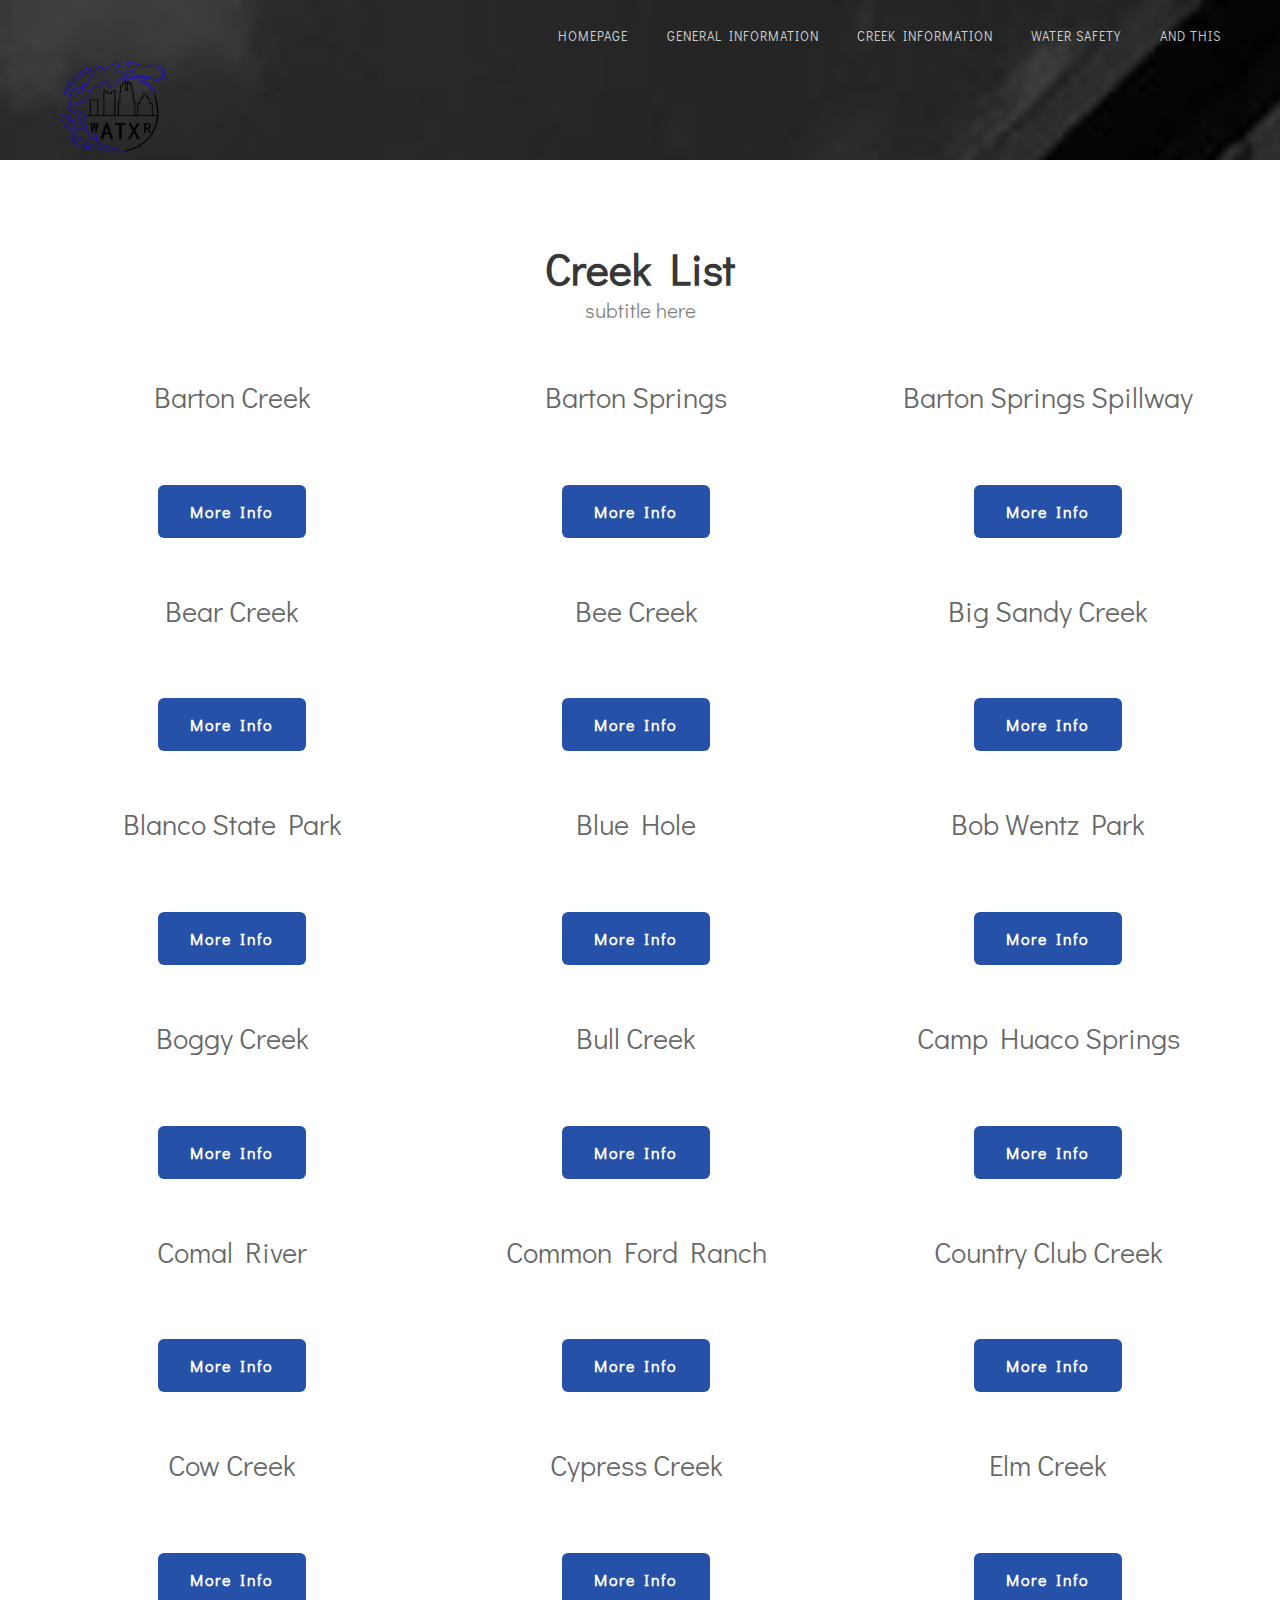
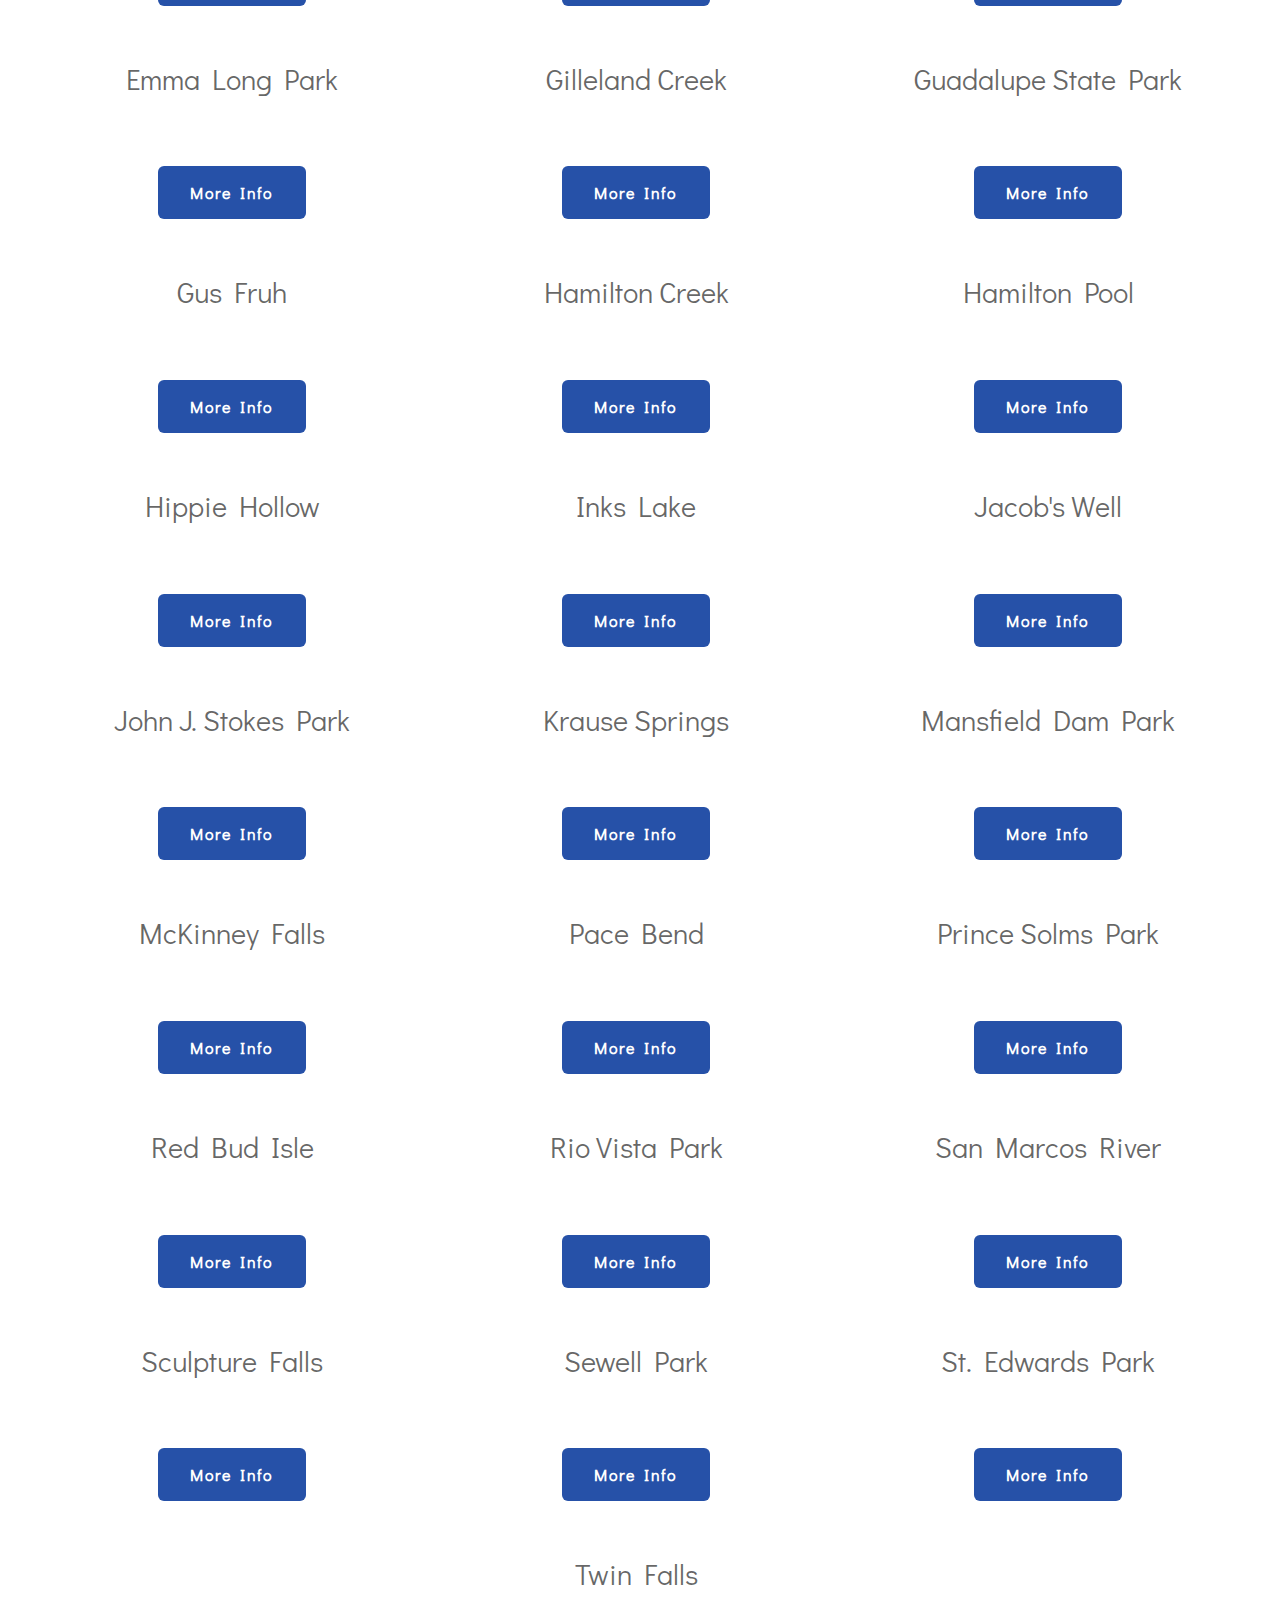
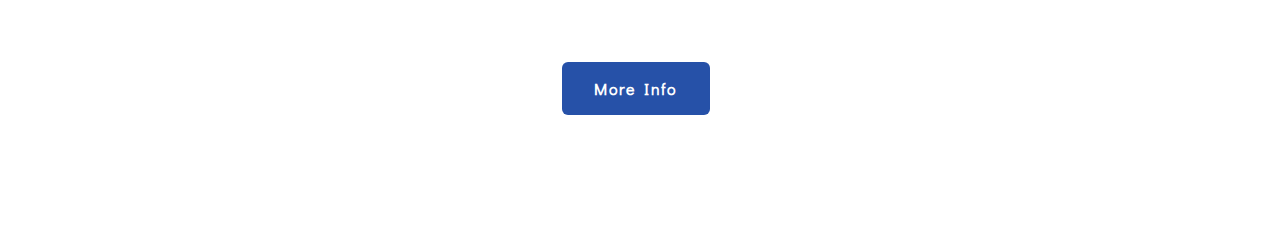
==== commit ea18e7a1: "Update Data.html" ====
--- a/Data.html
+++ b/Data.html
@@ -30,7 +30,7 @@
 		</div>
 		<div id="menu">
 			<ul>
-				<li class="active"><a href="index.html" accesskey="1" title="">Homepage</a></li>
+				<li><a href="index.html" accesskey="1" title="">Homepage</a></li>
 				<li><a href="#" accesskey="2" title="">General Information</a></li>
 				<li><a href="Data.html" accesskey="3" title="">Creek Information</a></li>
 				<li><a href="#" accesskey="4" title="">Water Safety</a></li>
--- a/default.css
+++ b/default.css
@@ -339,7 +339,7 @@
 	#menu
 	{
 		position: absolute;
-		top: 4.5em;
+		top: 1.5em;
 		right: 0;
 	}
 	
